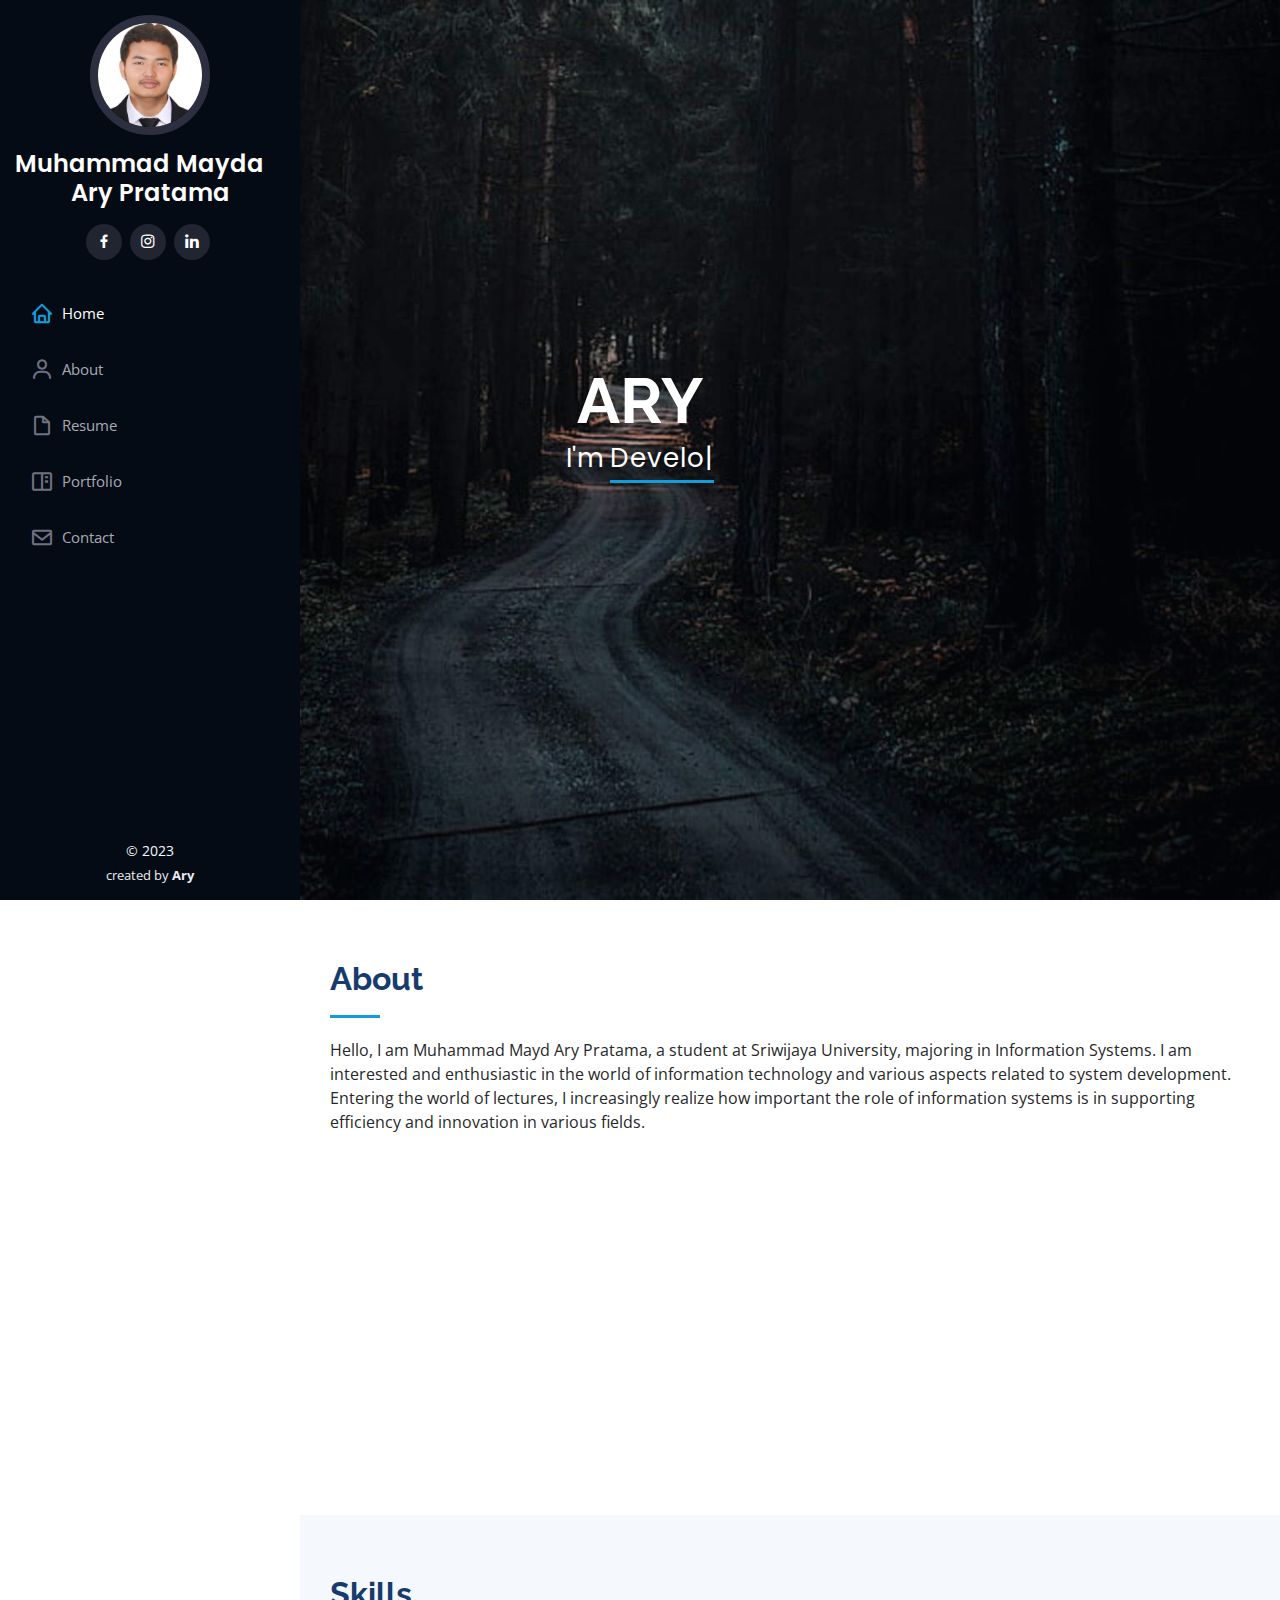
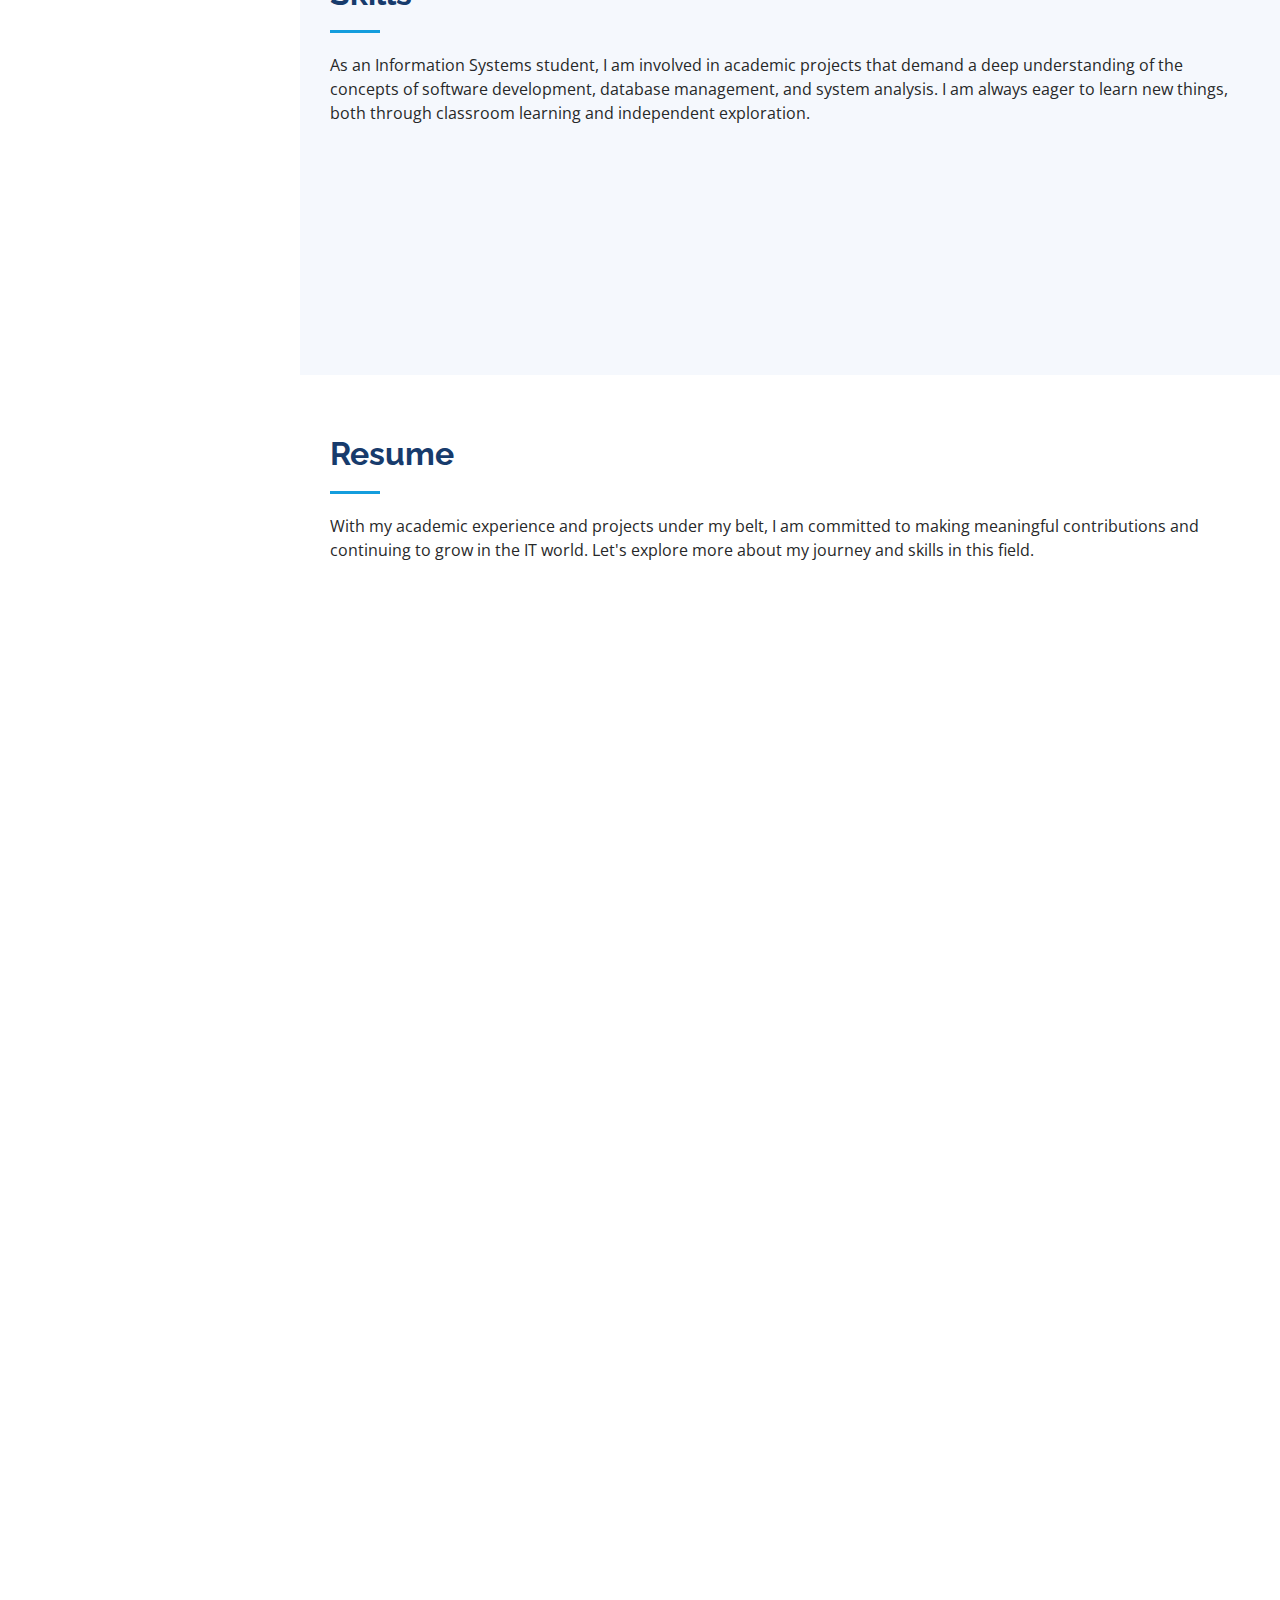
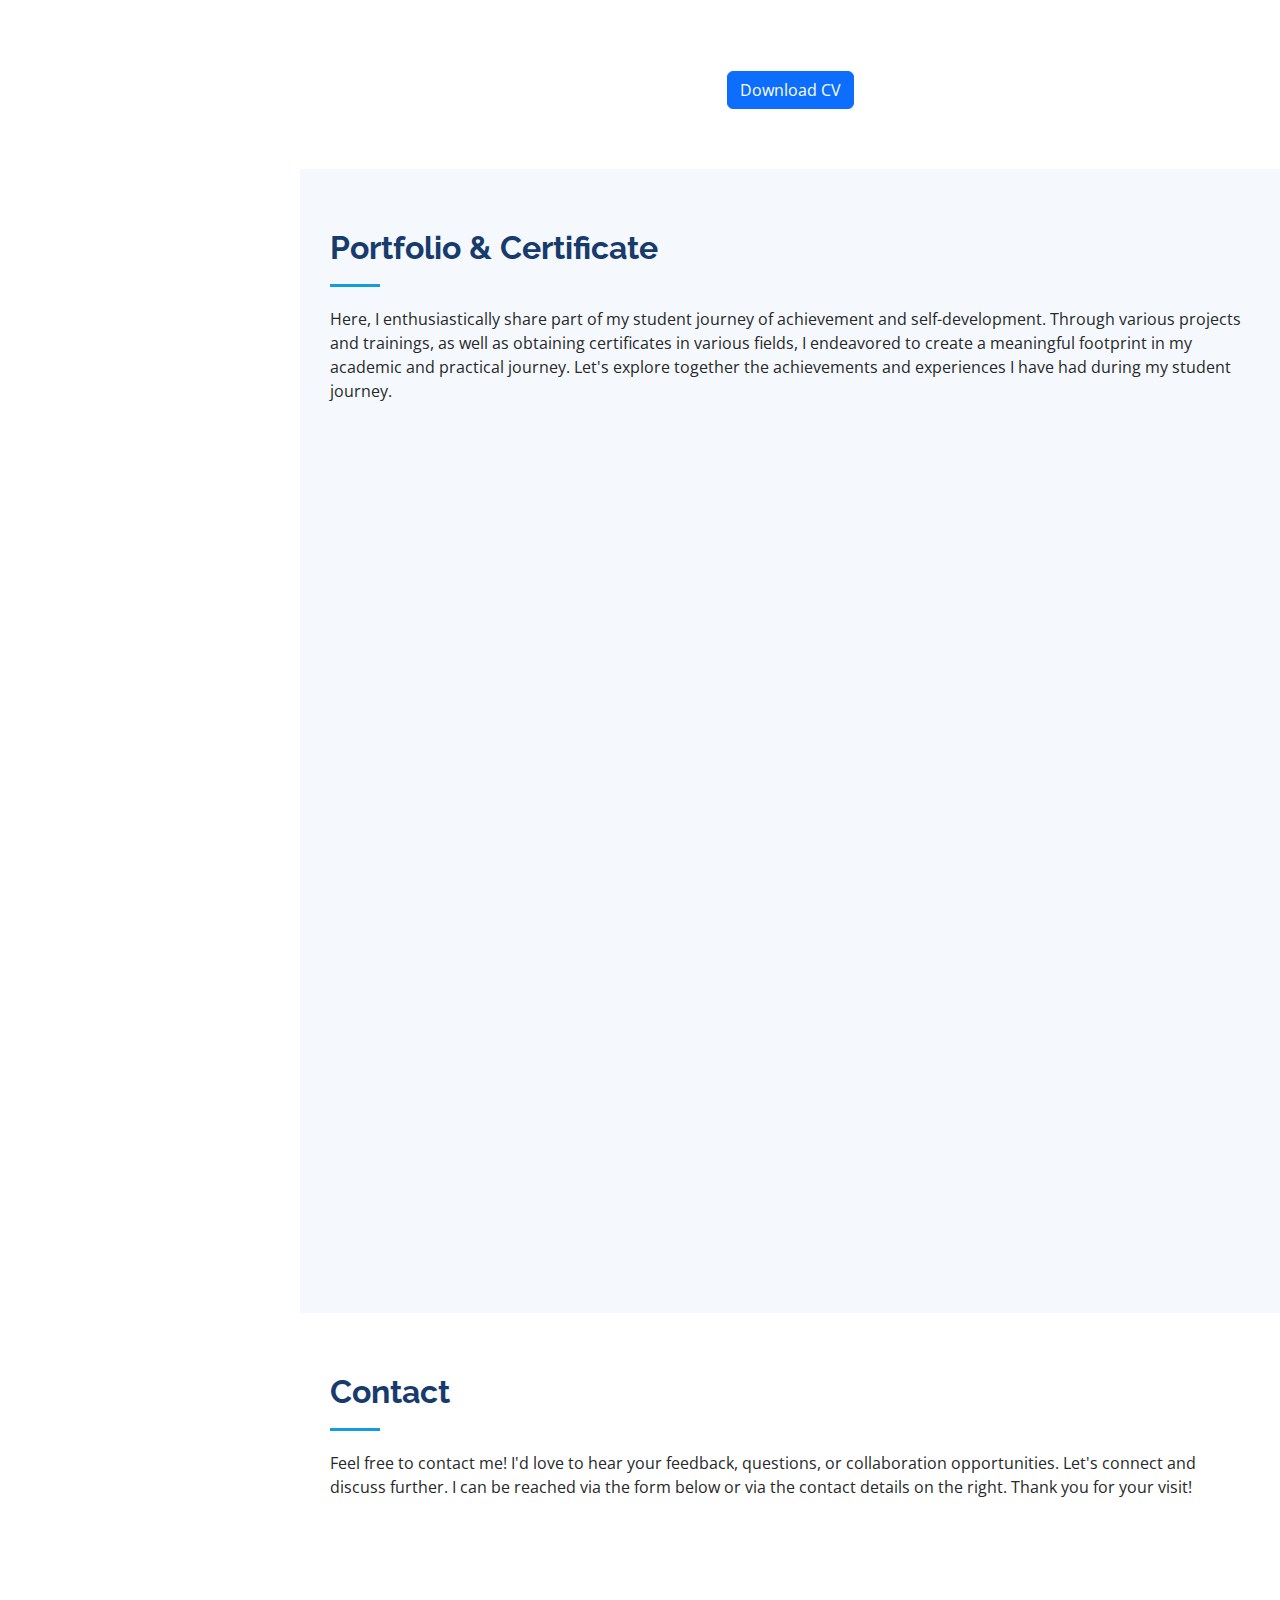
==== index.html @ bab84289 "First commit" ====
<!DOCTYPE html>
<html lang="en">

<head>
  <meta charset="utf-8">
  <meta content="width=device-width, initial-scale=1.0" name="viewport">

  <title>Portfolio</title>
  <meta content="" name="description">
  <meta content="" name="keywords">

  
  <link href="assets/img/favicon.png" rel="icon">
  <link href="assets/img/apple-touch-icon.png" rel="apple-touch-icon">
  <link href="https://fonts.googleapis.com/css?family=Open+Sans:300,300i,400,400i,600,600i,700,700i|Raleway:300,300i,400,400i,500,500i,600,600i,700,700i|Poppins:300,300i,400,400i,500,500i,600,600i,700,700i" rel="stylesheet">
  <link href="assets/vendor/aos/aos.css" rel="stylesheet">
  <link href="assets/vendor/bootstrap/css/bootstrap.min.css" rel="stylesheet">
  <link href="assets/vendor/bootstrap-icons/bootstrap-icons.css" rel="stylesheet">
  <link href="assets/vendor/boxicons/css/boxicons.min.css" rel="stylesheet">
  <link href="assets/vendor/glightbox/css/glightbox.min.css" rel="stylesheet">
  <link href="assets/vendor/swiper/swiper-bundle.min.css" rel="stylesheet">
  <link href="assets/css/style.css" rel="stylesheet">
</head>

<body>
  <i class="bi bi-list mobile-nav-toggle d-xl-none"></i>

  <header id="header">
    <div class="d-flex flex-column">

      <div class="profile">
        <img src="assets/img/profile-gmb.jpg" alt="" class="img-fluid rounded-circle">
        <h1 class="text-light"><a href="index.html">Muhammad Mayda Ary Pratama</a></h1>
        <div class="social-links mt-3 text-center">
          <a href="https://web.facebook.com/profile.php?id=100016702218468" class="facebook"><i class="bx bxl-facebook"></i></a>
          <a href="https://www.instagram.com/aryyyyy_10" class="instagram"><i class="bx bxl-instagram"></i></a>
          <a href="https://www.linkedin.com/in/arymayda/" class="linkedin"><i class="bx bxl-linkedin"></i></a>
        </div>
      </div>

      <nav id="navbar" class="nav-menu navbar">
        <ul>
          <li><a href="#hero" class="nav-link scrollto active"><i class="bx bx-home"></i> <span>Home</span></a></li>
          <li><a href="#about" class="nav-link scrollto"><i class="bx bx-user"></i> <span>About</span></a></li>
          <li><a href="#resume" class="nav-link scrollto"><i class="bx bx-file-blank"></i> <span>Resume</span></a></li>
          <li><a href="#portfolio" class="nav-link scrollto"><i class="bx bx-book-content"></i> <span>Portfolio</span></a></li>
          <li><a href="#contact" class="nav-link scrollto"><i class="bx bx-envelope"></i> <span>Contact</span></a></li>
        </ul>
      </nav>
    </div>
  </header>

  <section id="hero" class="d-flex flex-column justify-content-center align-items-center">
    <div class="hero-container text-center" data-aos="fade-in">
      <h1>ARY</h1>
      <p>I'm <span class="typed" data-typed-items="Developer, Freelancer"></span></p>
    </div>
  </section>
  

  <main id="main">

    <section id="about" class="about">
      <div class="container">

        <div class="section-title">
          <h2>About</h2>
          <p>Hello, I am Muhammad Mayd Ary Pratama, a student at Sriwijaya University, majoring in Information Systems. I am interested and enthusiastic in the world of information technology and various aspects related to system development. Entering the world of lectures, I increasingly realize how important the role of information systems is in supporting efficiency and innovation in various fields.</p>
        </div>

        <div class="row">
          <div class="col-lg-4" data-aos="fade-right">
            <img src="assets/img/profile-gmb.jpg" class="img-fluid" alt="">
          </div>
          <div class="col-lg-8 pt-4 pt-lg-0 content" data-aos="fade-left">
            <h3>Web Developer &amp; Freelancer</h3>
            <div class="row">
              <div class="col-lg-6">
                <ul>
                  <li><i class="bi bi-chevron-right"></i> <strong>Birthday:</strong> <span>8 May 2003</span></li>
                  <li><i class="bi bi-chevron-right"></i> <strong>Phone:</strong> <span>+62 812 7164 6081</span></li>
                  <li><i class="bi bi-chevron-right"></i> <strong>City:</strong> <span>Indralaya, South Sumatera</span></li>
                </ul>
              </div>
              <div class="col-lg-6">
                <ul>
                  <li><i class="bi bi-chevron-right"></i> <strong>Age:</strong> <span>20</span></li>
                  <li><i class="bi bi-chevron-right"></i> <strong>Degree:</strong> <span>University undergraduate student</span></li>
                  <li><i class="bi bi-chevron-right"></i> <strong>email:</strong> <span>pratama1muhammad@gmail.com</span></li>
                </ul>
              </div>
            </div>
            <p>
              I believe that through this educational journey, I can prepare myself to actively engage in the world of information technology, contribute to innovation, and explore exciting opportunities in the future.            </p>
          </div>
        </div>

      </div>
    </section>

    <section id="skills" class="skills section-bg">
      <div class="container">

        <div class="section-title">
          <h2>Skills</h2>
          <p>As an Information Systems student, I am involved in academic projects that demand a deep understanding of the concepts of software development, database management, and system analysis. I am always eager to learn new things, both through classroom learning and independent exploration.
          </p>
        </div>

        <div class="row skills-content">

          <div class="col-lg-6" data-aos="fade-up">
            <div class="row">
              <div class="col-lg-6">
                <ul>
                  <li><strong>HTML</strong></li>
                  <li><strong>CSS</strong></li>
                  <li><strong>JavaScript</strong></li>
                  <li><strong>PHP</strong></li>
                  <li><strong>SQL</strong></li>
                  <li><strong>Project Management</strong></li>
                </ul>
              </div>
          </div>

          </div>

        </div>

      </div>

      </div>
    </section>

    <section id="resume" class="resume">
      <div class="container">

        <div class="section-title">
          <h2>Resume</h2>
          <p>With my academic experience and projects under my belt, I am committed to making meaningful contributions and continuing to grow in the IT world. Let's explore more about my journey and skills in this field.</p>
        </div>

        <div class="row">
          <div class="col-lg-6" data-aos="fade-up">
            <h3 class="resume-title">Sumary</h3>
            <div class="resume-item pb-0">
              <h4>Muhammad Mayda Ary Pratama</h4>
              <p><em>I am a 5th semester student at the Department of Information Systems, Sriwijaya University. In my academic journey, I have gained a deep understanding of web programming, databases, artificial intelligence, algorithms, project management, and system design. This diversity of material provides a strong foundation to approach challenges in the world of information technology. I am excited to continue developing my skills and knowledge in this field, as well as contribute to challenging projects in the future.</em></p>
            </div>

            <h3 class="resume-title">Education</h3>
            <div class="resume-item">
              <h4>Information Systems</h4>
              <h5>2021 - Present</h5>
              <p><em>Sriwijaya University, South Sumatera, INA</em></p>
              <p>In the course of my studies, I have gained a solid understanding of critical concepts in information technology. Courses such as web programming, database, artificial intelligence, algorithms, project management, and system design have shaped the foundation of my knowledge.</p>
            </div>
            <div class="resume-item">
              <h4>MIPA</h4>
              <h5>2018 - 2021</h5>
              <p><em>SMAN 3 Kayuagung, South Sumatera, INA</em></p>
              <p>In this academic environment, I have engaged in in-depth learning in various science disciplines such as Mathematics, Physics, Chemistry and Biology. These learning activities have not only shaped my understanding of scientific concepts, but also nurtured a spirit of exploration and curiosity towards the world of knowledge. I feel fortunate to be able to pursue my interests and talents in the natural sciences at this school, where I continue to strive to improve and make positive contributions at every opportunity.</p>
            </div>
          </div>
          <div class="col-lg-6" data-aos="fade-up" data-aos-delay="100">
            <h3 class="resume-title">Experience</h3>
            <div class="resume-item">
              <h4>Deputy Office of Research &amp; Technology</h4>
              <h5>Jan 2023 - Present</h5>
              <p><em>BEM KM FASILKOM UNSRI</em></p>
              <p>This experience has given me the opportunity to be actively involved in the world of research and technology on campus. As a Deputy, I am responsible for supporting and facilitating research activities and technology development among the students of the Faculty of Computer Science, Sriwijaya University.</p>
            </div>
            <div class="resume-item">
              <h4>Staff Academic Division of the Office of Research &amp; Technology</h4>
              <h5>Feb 2022 - Dec 2022</h5>
              <p><em>HIMSI FASILKOM UNSRI</em></p>
              <p>As a staff in the Academic Division of the Research and Technology Office of the Information Systems Student Association of Sriwijaya University, I have gained valuable experience in supporting academic and research activities at the department level. This role provides the opportunity to be actively involved in organizing and conducting various academic activities that enrich the understanding and knowledge of Information Systems students.</p>
            </div>
          </div>
          <div class="d-flex justify-content-center mt-4">
            <a href="https://drive.google.com/file/d/1uoIe8BlZGss2mSuuv012F8e-LbylJbwi/view?usp=sharing" download class="btn btn-primary">Download CV</a>
        </div>
    </section>

    <section id="portfolio" class="portfolio section-bg">
      <div class="container">

        <div class="section-title">
          <h2>Portfolio &amp; Certificate</h2>
          <p>Here, I enthusiastically share part of my student journey of achievement and self-development. Through various projects and trainings, as well as obtaining certificates in various fields, I endeavored to create a meaningful footprint in my academic and practical journey. Let's explore together the achievements and experiences I have had during my student journey.</p>
        </div>

        <div class="row" data-aos="fade-up">
          <div class="col-lg-12 d-flex justify-content-center">
            <ul id="portfolio-flters">
              <li data-filter="*" class="filter-active">All</li>
              <li data-filter=".filter-app">port</li>
              <li data-filter=".filter-card">cert</li>
            </ul>
          </div>
        </div>

        <div class="row portfolio-container" data-aos="fade-up" data-aos-delay="100">

          <div class="col-lg-4 col-md-6 portfolio-item filter-app">
            <div class="portfolio-wrap">
              <img src="assets/img/portfolio/port_apst.jpg" class="img-fluid" alt="">
              <div class="portfolio-links">
                <a href="assets/img/portfolio/port_apst.jpg" data-gallery="portfolioGallery" class="portfolio-lightbox" title="Portofolio Analisis Perancangan Sistem Terstruktur"><i class="bx bx-plus"></i></a>
                <a href="portfolio-apst.html" title="More Details"><i class="bx bx-link"></i></a>
              </div>
            </div>
          </div>

          <div class="col-lg-4 col-md-6 portfolio-item filter-app">
            <div class="portfolio-wrap">
              <img src="assets/img/portfolio/port_mpsi.jpg" class="img-fluid" alt="">
              <div class="portfolio-links">
                <a href="assets/img/portfolio/port_mpsi.jpg" data-gallery="portfolioGallery" class="portfolio-lightbox" title="Portofolio Management Proyek SIstem Informasi"><i class="bx bx-plus"></i></a>
                <a href="portfolio-mpsi.html" title="More Details"><i class="bx bx-link"></i></a>
              </div>
            </div>
          </div>

          <div class="col-lg-4 col-md-6 portfolio-item filter-app">
            <div class="portfolio-wrap">
              <img src="assets/img/portfolio/port_apbo.jpg" class="img-fluid" alt="">
              <div class="portfolio-links">
                <a href="assets/img/portfolio/port_apbo.jpg" data-gallery="portfolioGallery" class="portfolio-lightbox" title="Portofolio Analisis Paradigma Berorientasi Objek"><i class="bx bx-plus"></i></a>
                <a href="portfolio-apbo.html" title="More Details"><i class="bx bx-link"></i></a>
              </div>
            </div>
          </div>

          <div class="col-lg-4 col-md-6 portfolio-item filter-app">
            <div class="portfolio-wrap">
              <img src="assets/img/portfolio/port_basdat.jpg" class="img-fluid" alt="">
              <div class="portfolio-links">
                <a href="assets/img/portfolio/port_basdat.jpg" data-gallery="portfolioGallery" class="portfolio-lightbox" title="Portofolio Basis Data"><i class="bx bx-plus"></i></a>
                <a href="portfolio-basdat.html" title="More Details"><i class="bx bx-link"></i></a>
              </div>
            </div>
          </div>

          <div class="col-lg-4 col-md-6 portfolio-item filter-card">
            <div class="portfolio-wrap">
              <img src="assets/img/portfolio/certificate_project_management.png" class="img-fluid" alt="">
              <div class="portfolio-links">
                <a href="assets/img/portfolio/certificate_project_management.png" data-gallery="portfolioGallery" class="portfolio-lightbox" title="Certificate Management Project Dicoding"><i class="bx bx-plus"></i></a>
                <a href="certificate-management.html" title="More Details"><i class="bx bx-link"></i></a>
              </div>
            </div>
          </div>

          <div class="col-lg-4 col-md-6 portfolio-item filter-card">
            <div class="portfolio-wrap">
              <img src="assets/img/portfolio/certificate_sql.png" class="img-fluid" alt="">
              <div class="portfolio-links">
                <a href="assets/img/portfolio/certificate_sql.png" data-gallery="portfolioGallery" class="portfolio-lightbox" title="Certificate SQL Dicoding"><i class="bx bx-plus"></i></a>
                <a href="certificate-sql.html" title="More Details"><i class="bx bx-link"></i></a>
              </div>
            </div>
          </div>

          <div class="col-lg-4 col-md-6 portfolio-item filter-card">
            <div class="portfolio-wrap">
              <img src="assets/img/portfolio/certificate_dasar_pemrograman.jpg" class="img-fluid" alt="">
              <div class="portfolio-links">
                <a href="assets/img/portfolio/certificate_dasar_pemrograman.jpg" data-gallery="portfolioGallery" class="portfolio-lightbox" title="Certificate Pemrograman Dicoding"><i class="bx bx-plus"></i></a>
                <a href="certificate-pemrograman.html" title="More Details"><i class="bx bx-link"></i></a>
              </div>
            </div>
          </div>

          <div class="col-lg-4 col-md-6 portfolio-item filter-card">
            <div class="portfolio-wrap">
              <img src="assets/img/portfolio/certificate_devops.png" class="img-fluid" alt="">
              <div class="portfolio-links">
                <a href="assets/img/portfolio/certificate_devops.png" data-gallery="portfolioGallery" class="portfolio-lightbox" title="Certificate DevOps Dicoding"><i class="bx bx-plus"></i></a>
                <a href="certificate-devops.html" title="More Details"><i class="bx bx-link"></i></a>
              </div>
            </div>
          </div>

          <div class="col-lg-4 col-md-6 portfolio-item filter-card">
            <div class="portfolio-wrap">
              <img src="assets/img/portfolio/certificate_developer.jpg" class="img-fluid" alt="">
              <div class="portfolio-links">
                <a href="assets/img/portfolio/certificate_developer.jpg" data-gallery="portfolioGallery" class="portfolio-lightbox" title="Certificate Developer Alibaba Cloud"><i class="bx bx-plus"></i></a>
                <a href="certificate-developer.html" title="More Details"><i class="bx bx-link"></i></a>
              </div>
            </div>
          </div>

        </div>

      </div>
    </section>

    

    <section id="contact" class="contact">
      <div class="container">
    
        <div class="section-title">
          <h2>Contact</h2>
          <p>Feel free to contact me! I'd love to hear your feedback, questions, or collaboration opportunities. Let's connect and discuss further. I can be reached via the form below or via the contact details on the right. Thank you for your visit!</p>
        </div>
    
        <div class="row" data-aos="fade-in">
    
          <div class="col-lg-5 d-flex align-items-stretch">
            <div class="info">
              <div class="address">
                <i class="bi bi-geo-alt"></i>
                <h4>Location:</h4>
                <p>Indralaya, South Sumatera, ID 30862</p>
              </div>
    
              <div class="email">
                <i class="bi bi-envelope"></i>
                <h4>Email:</h4>
                <p>pratama1muhammad@gmail.com</p>
              </div>
    
              <div class="phone">
                <i class="bi bi-phone"></i>
                <h4>Call:</h4>
                <p>+62 812 7164 6081</p>
              </div>
            </div>
          </div>
    
          <div class="col-lg-7 d-flex align-items-stretch">
            <iframe src="https://www.google.com/maps/embed?pb=!1m18!1m12!1m3!1d214408.40484092344!2d104.76430789202048!3d-3.0946558090387075!2m3!1f0!2f0!3f0!3m2!1i1024!2i768!4f13.1!3m3!1m2!1s0x2e3bbd1556b5b9f9%3A0x4039d80b2210290!2sIndralaja%2C%20Indralaya%20Mulia%2C%20Kec.%20Indralaya%2C%20Kabupaten%20Ogan%20Ilir%2C%20Sumatera%20Selatan!5e0!3m2!1sid!2sid!4v1702358997411!5m2!1sid!2sid" frameborder="0" style="border:0; width: 100%; height: 320px;" allowfullscreen></iframe>
          </div>
    
        </div>
    
      </div>
    </section>
    

  </main>

  <footer id="footer">
    <div class="container">
      <div class="copyright">
        &copy; <a>2023</a>
      </div>
      <div class="credits">
        created by <strong><span>Ary</span></strong>
      </div>
    </div>
  </footer>

  <a href="#" class="back-to-top d-flex align-items-center justify-content-center"><i class="bi bi-arrow-up-short"></i></a>


  <script src="assets/vendor/purecounter/purecounter_vanilla.js"></script>
  <script src="assets/vendor/aos/aos.js"></script>
  <script src="assets/vendor/bootstrap/js/bootstrap.bundle.min.js"></script>
  <script src="assets/vendor/glightbox/js/glightbox.min.js"></script>
  <script src="assets/vendor/isotope-layout/isotope.pkgd.min.js"></script>
  <script src="assets/vendor/swiper/swiper-bundle.min.js"></script>
  <script src="assets/vendor/typed.js/typed.umd.js"></script>
  <script src="assets/vendor/waypoints/noframework.waypoints.js"></script>

  <script src="assets/js/main.js"></script>

</body>

</html>
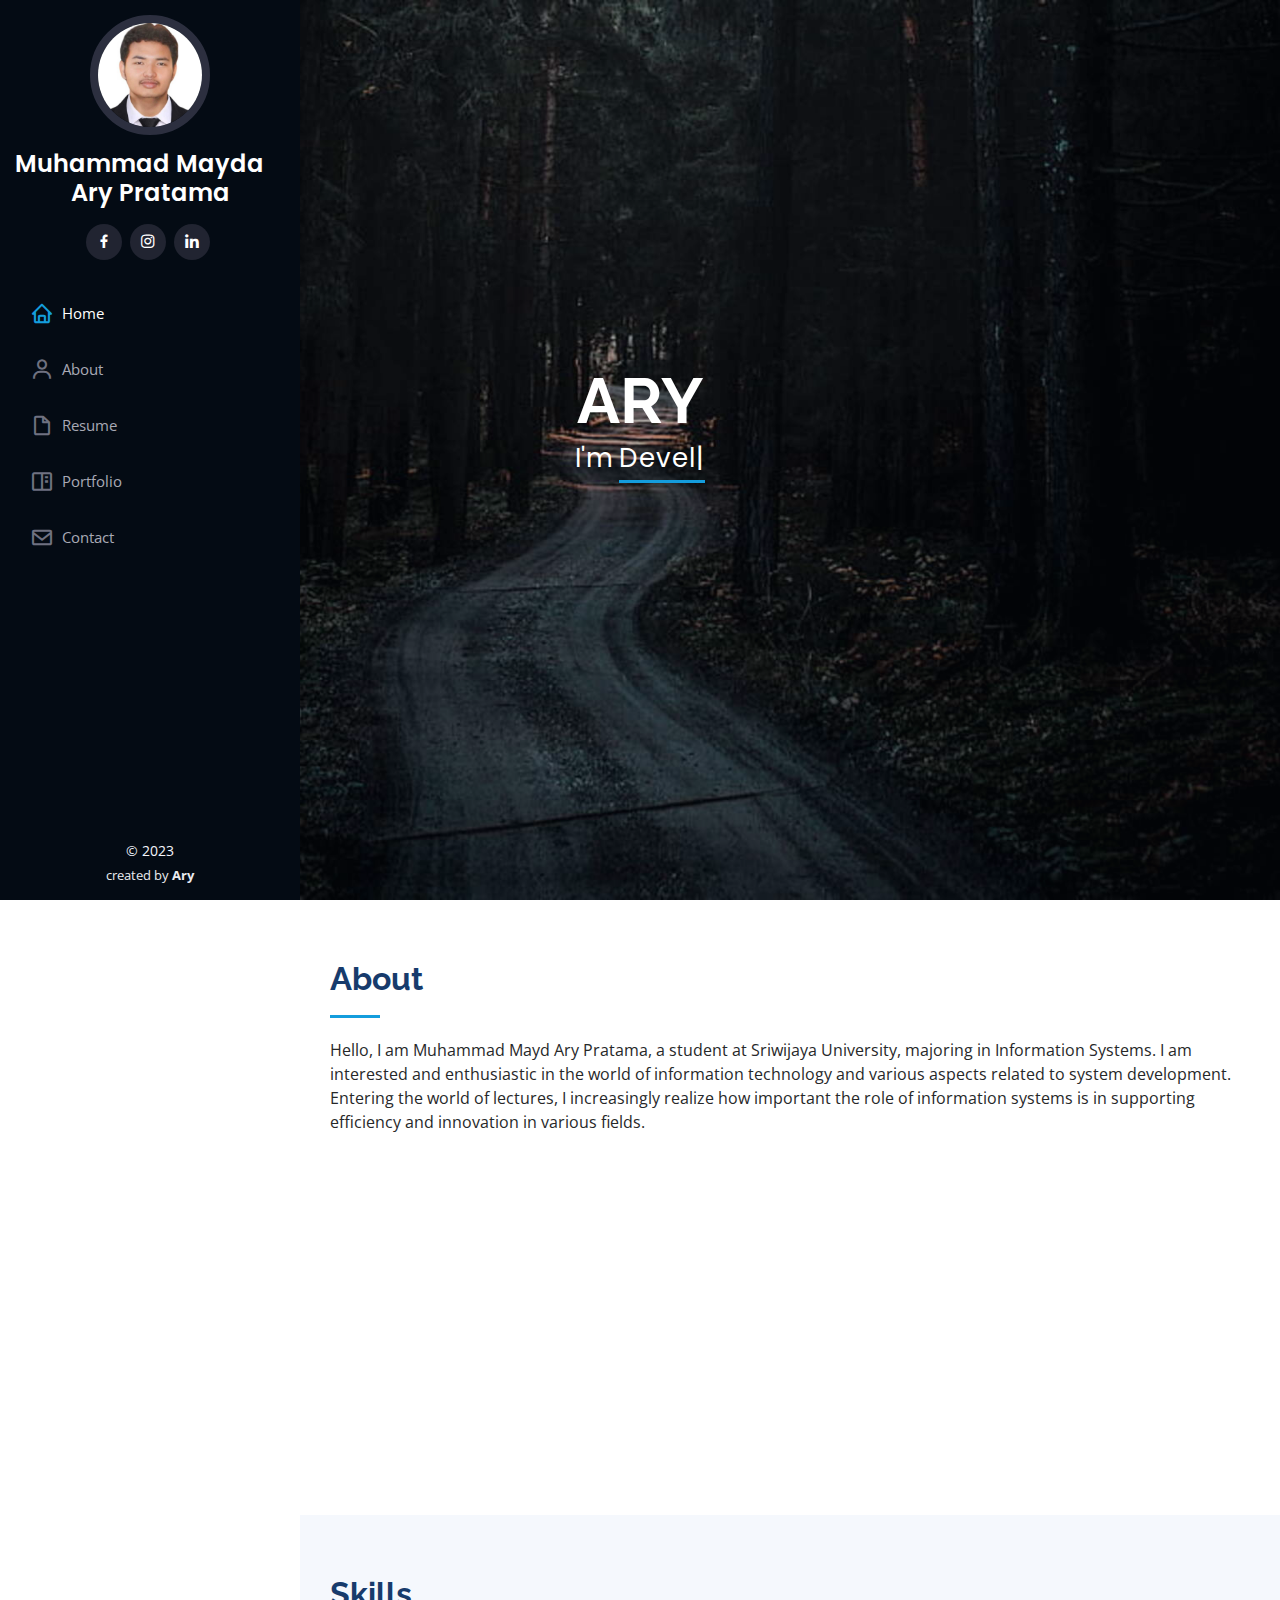
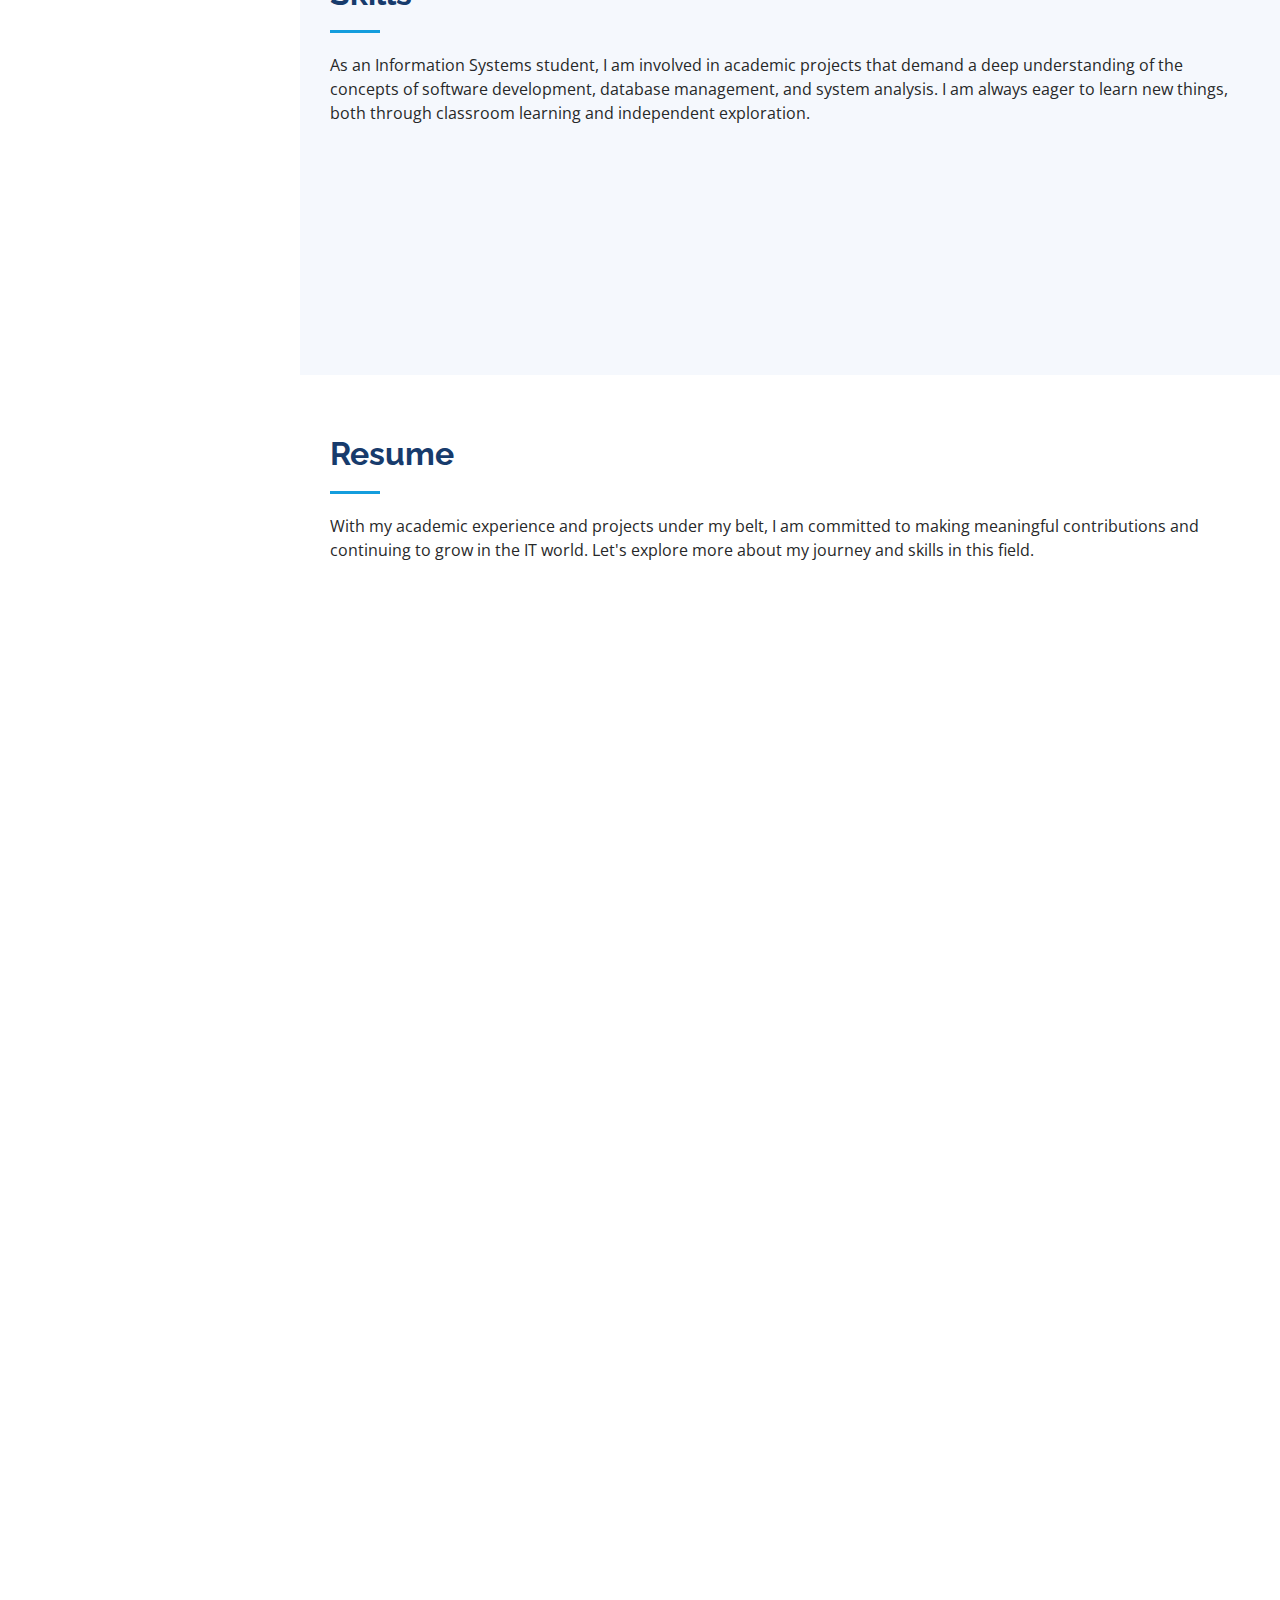
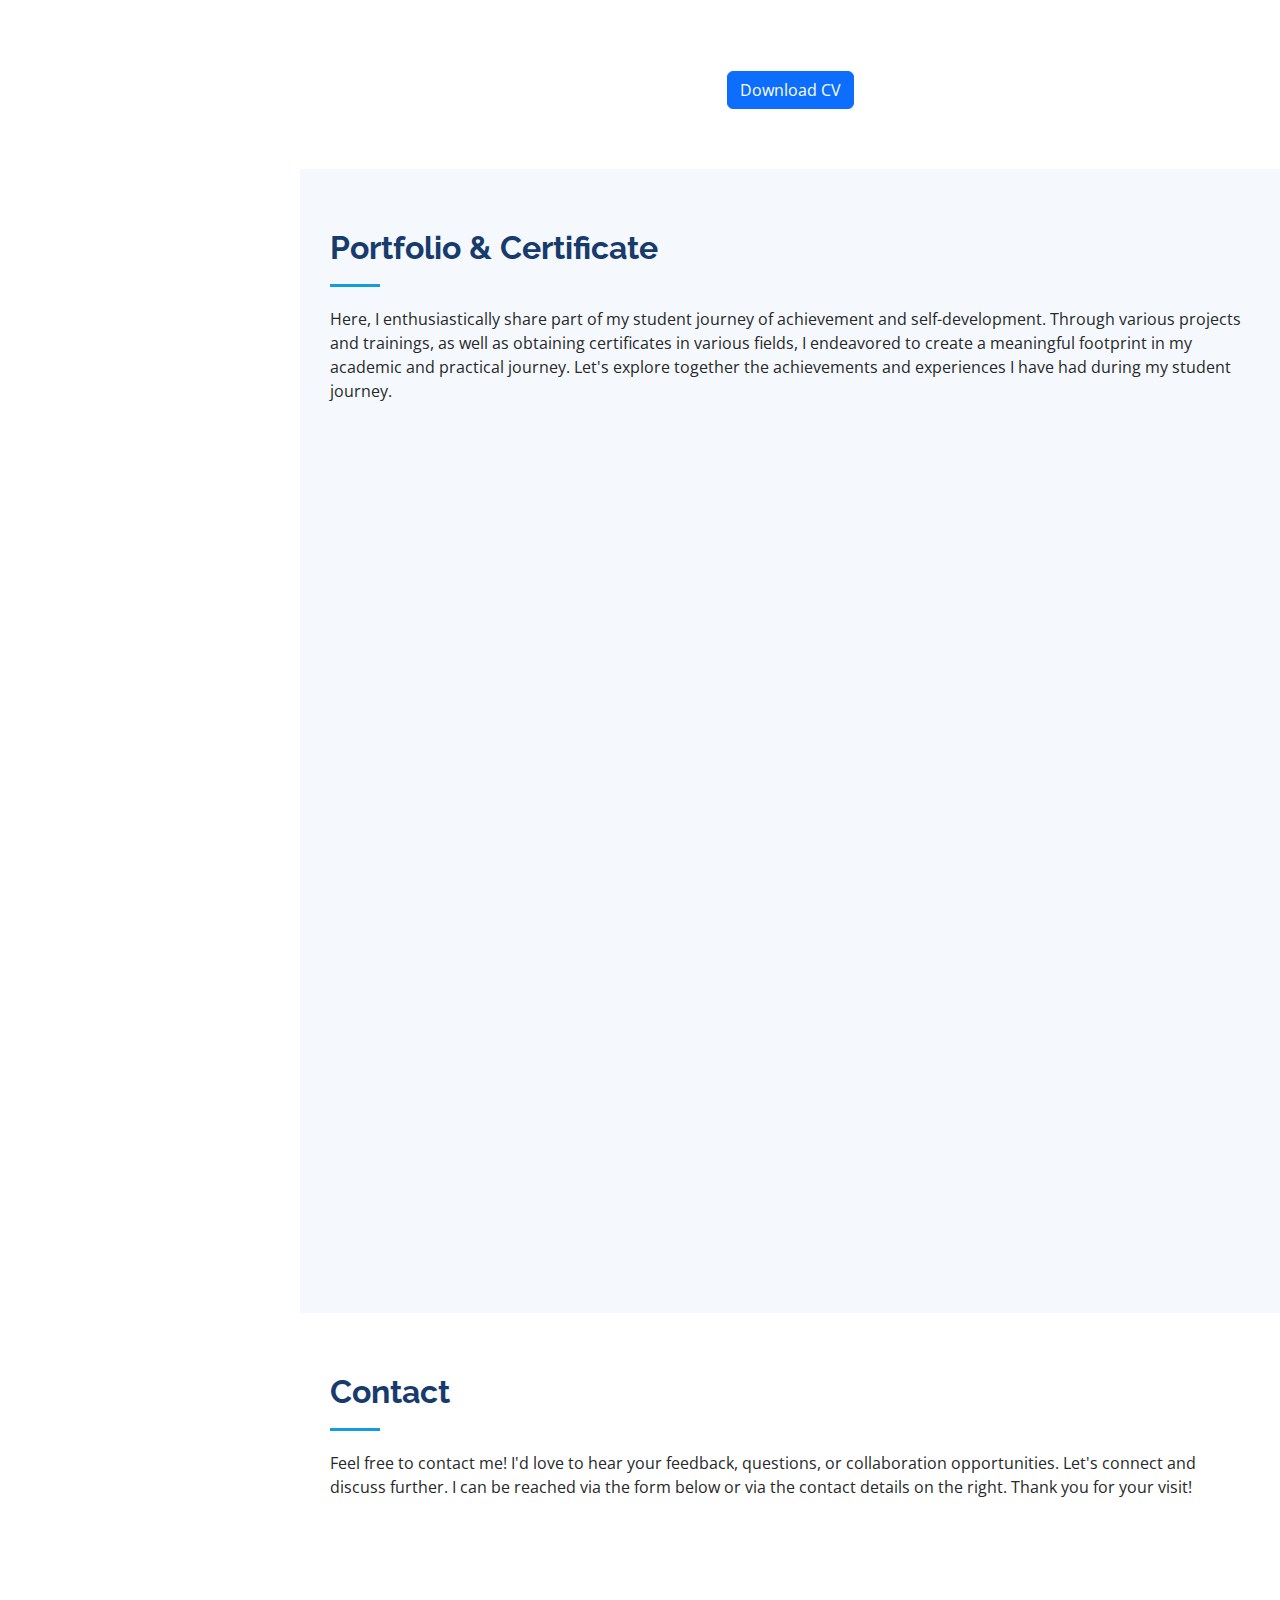
==== commit 612b6f8b: "Update index.html" ====
--- a/index.html
+++ b/index.html
@@ -178,7 +178,7 @@
             </div>
           </div>
           <div class="d-flex justify-content-center mt-4">
-            <a href="https://drive.google.com/file/d/1uoIe8BlZGss2mSuuv012F8e-LbylJbwi/view?usp=sharing" download class="btn btn-primary">Download CV</a>
+            <a href="https://drive.google.com/file/d/1m5vdDEXqISWF2lnhtkn1PWutfEEmu12e/view?usp=sharinghttps://drive.google.com/file/d/1m5vdDEXqISWF2lnhtkn1PWutfEEmu12e/view?usp=sharinghttps://drive.google.com/file/d/1m5vdDEXqISWF2lnhtkn1PWutfEEmu12e/view?usp=sharing" download class="btn btn-primary">Download CV</a>
         </div>
     </section>
 
@@ -370,4 +370,4 @@
 
 </body>
 
-</html>+</html>
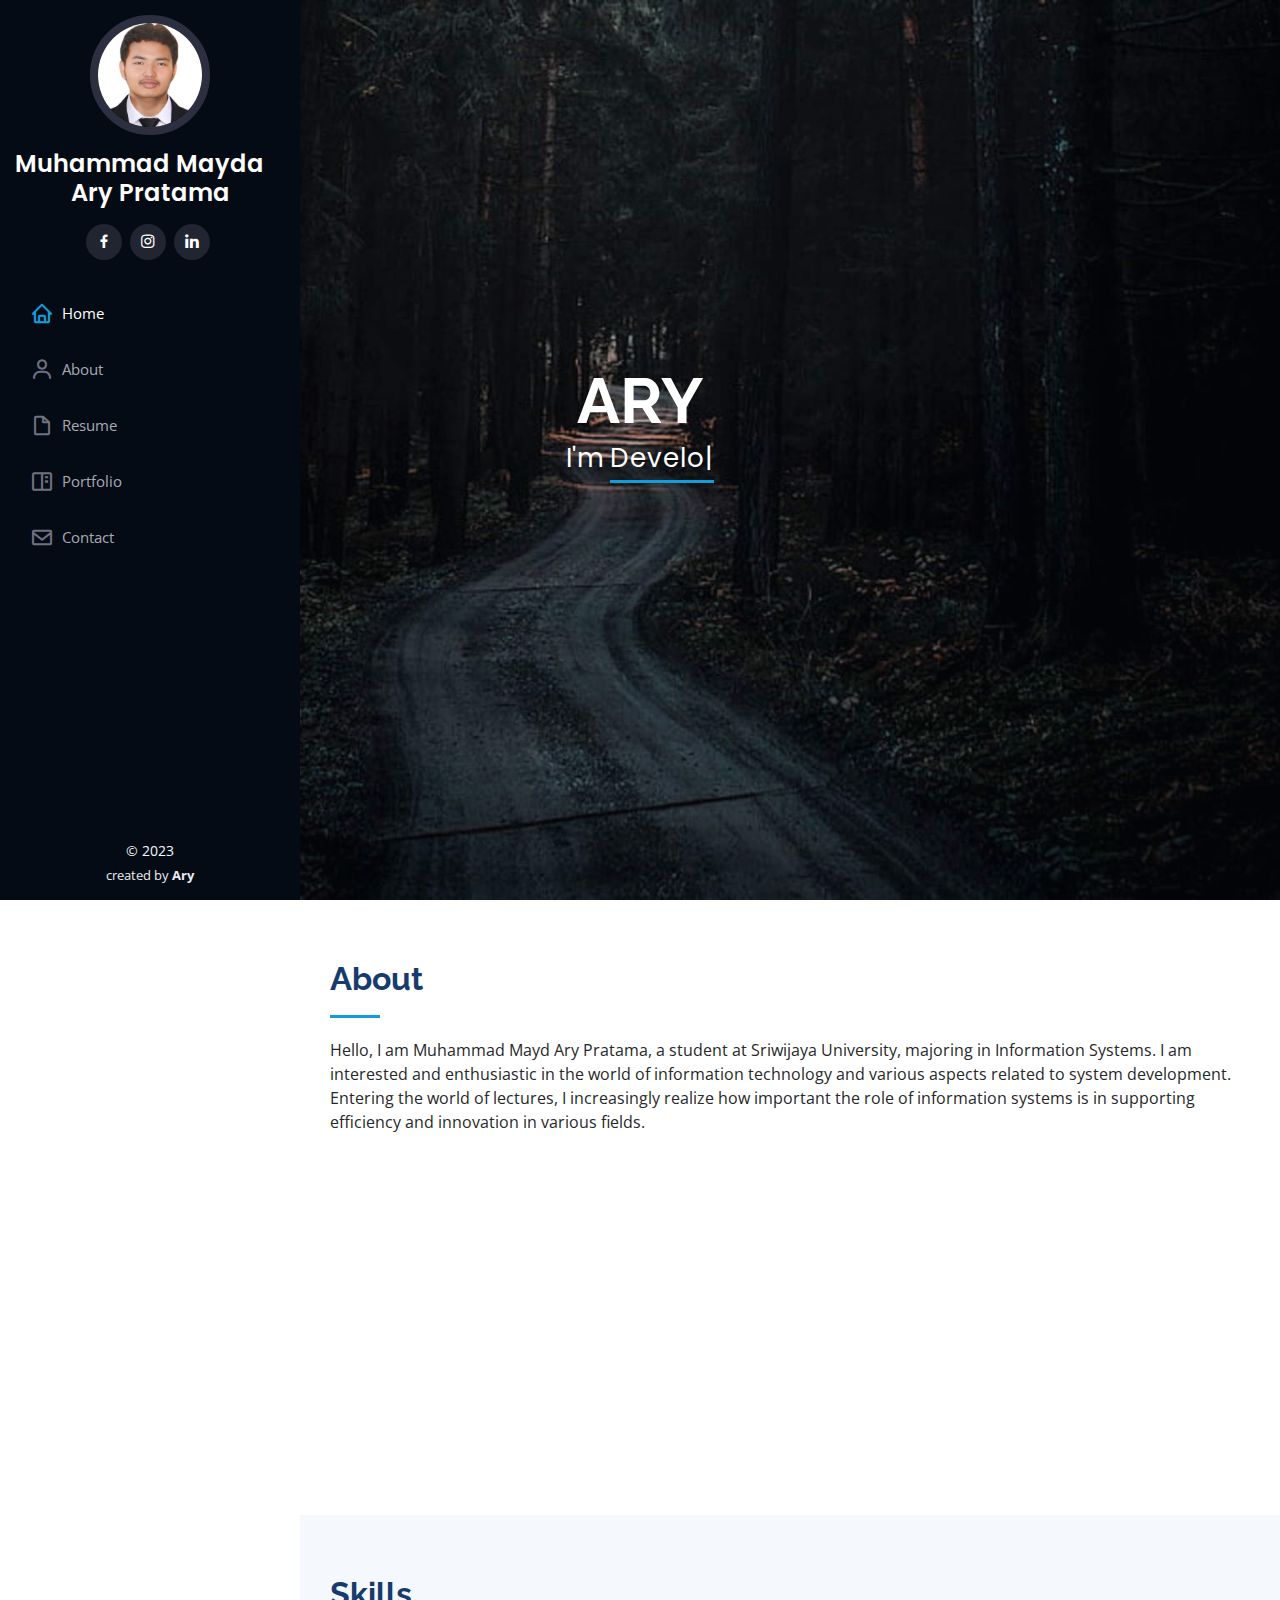
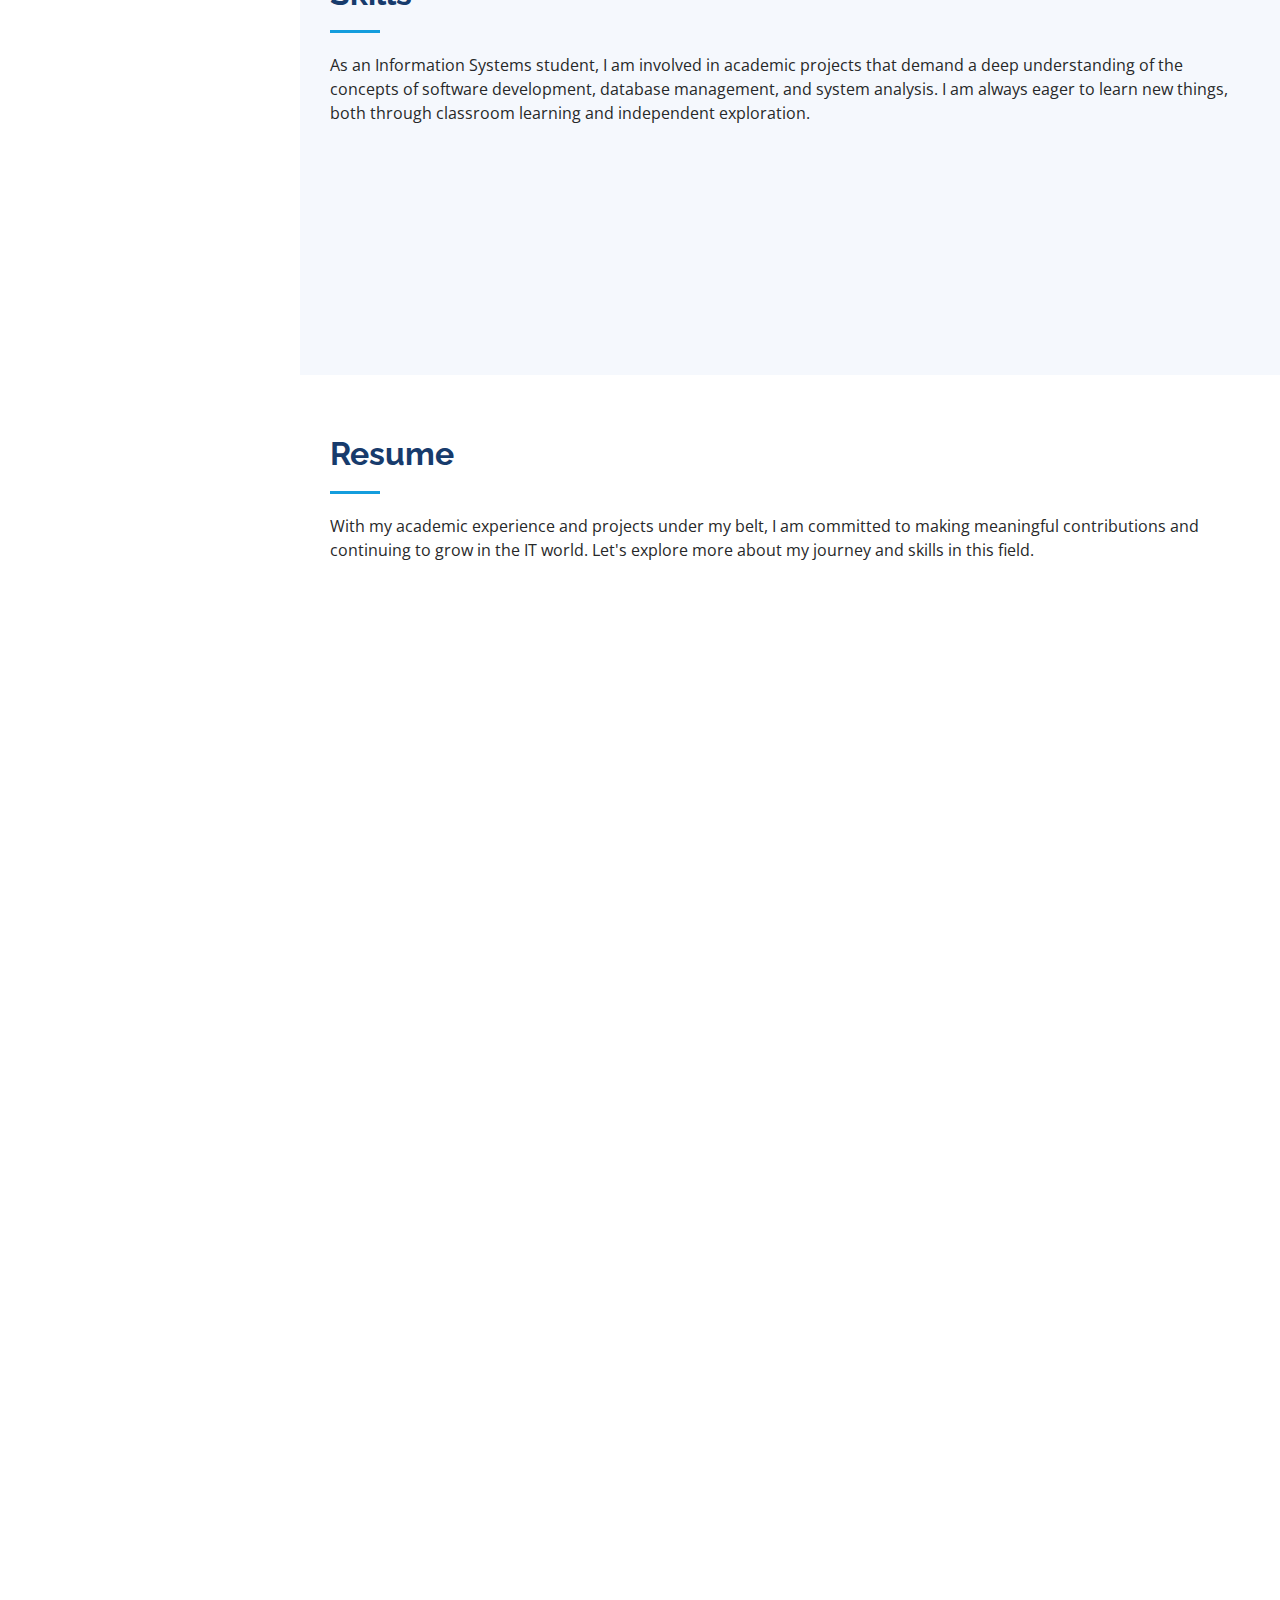
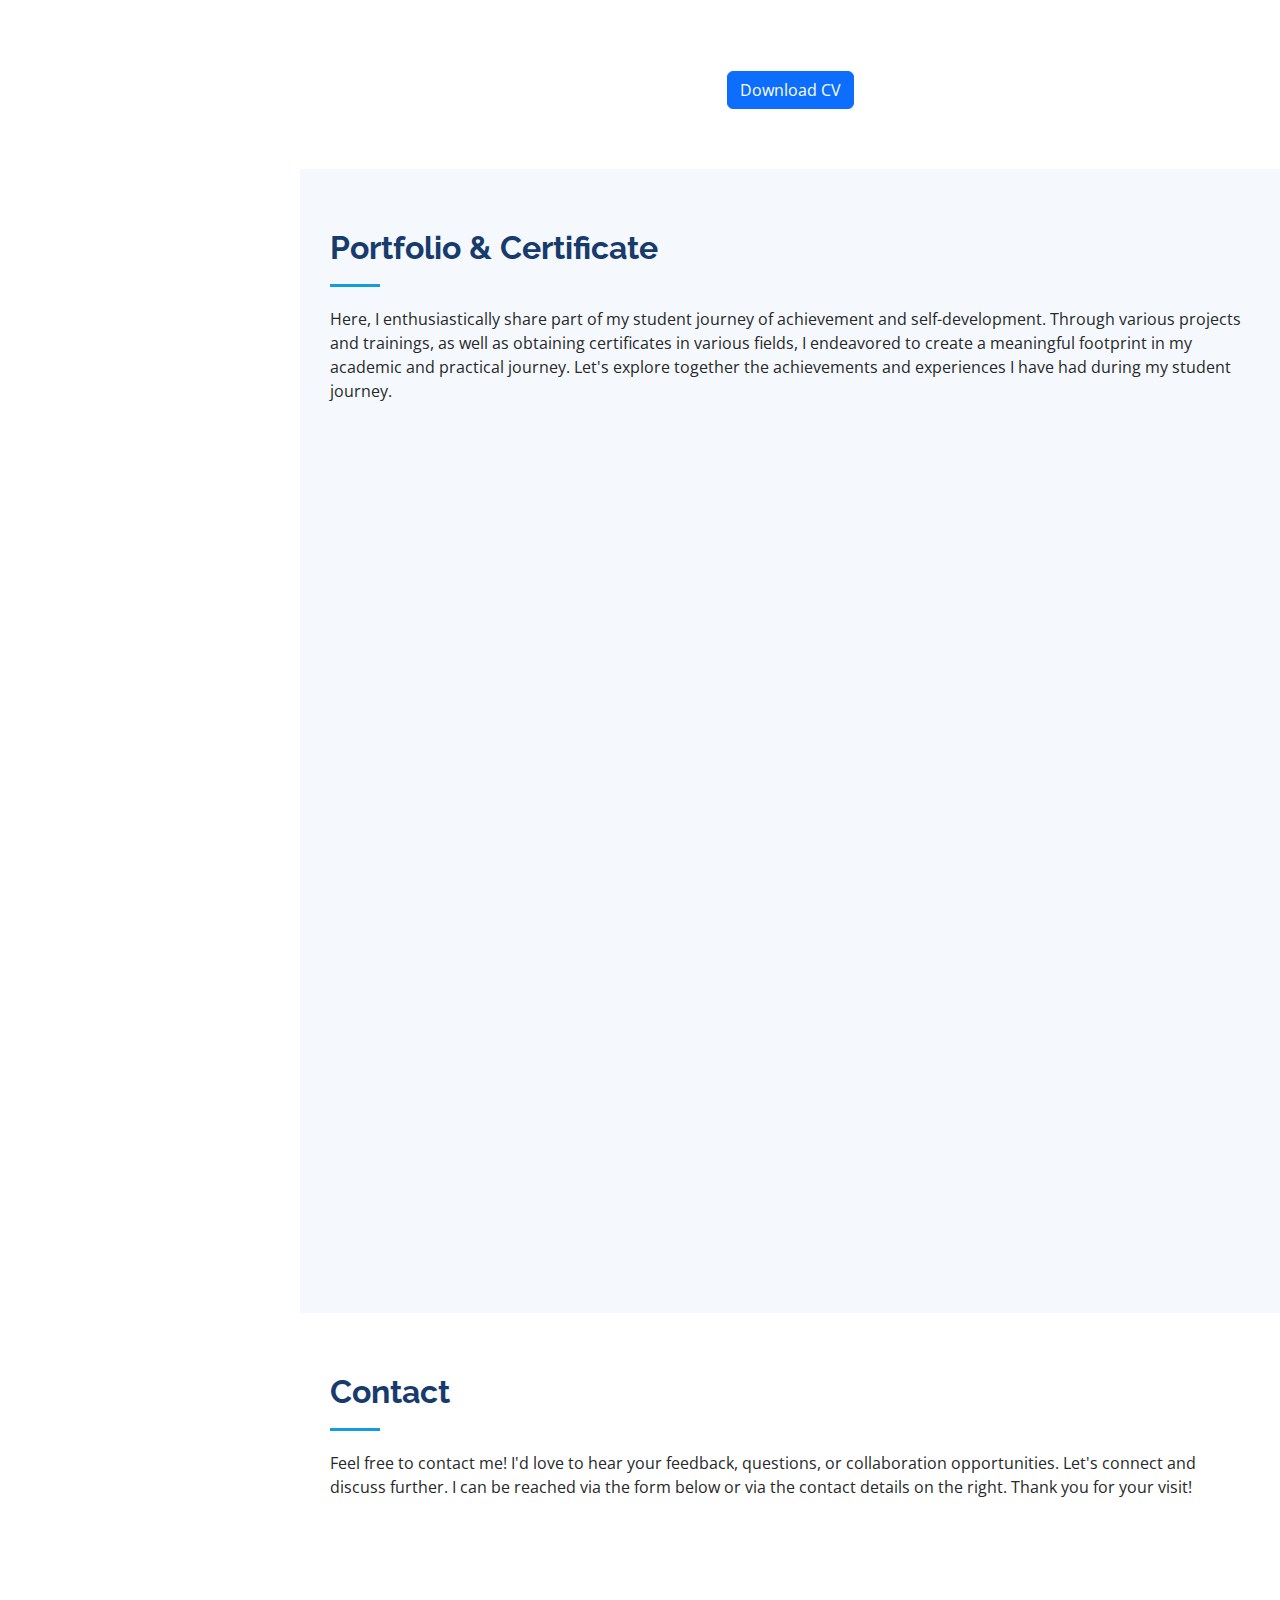
==== commit 15cb08bd: "Update index.html" ====
--- a/index.html
+++ b/index.html
@@ -178,7 +178,7 @@
             </div>
           </div>
           <div class="d-flex justify-content-center mt-4">
-            <a href="https://drive.google.com/file/d/1m5vdDEXqISWF2lnhtkn1PWutfEEmu12e/view?usp=sharinghttps://drive.google.com/file/d/1m5vdDEXqISWF2lnhtkn1PWutfEEmu12e/view?usp=sharinghttps://drive.google.com/file/d/1m5vdDEXqISWF2lnhtkn1PWutfEEmu12e/view?usp=sharing" download class="btn btn-primary">Download CV</a>
+            <a href="https://drive.google.com/file/d/1m5vdDEXqISWF2lnhtkn1PWutfEEmu12e/view?usp=sharing" download class="btn btn-primary">Download CV</a>
         </div>
     </section>
 
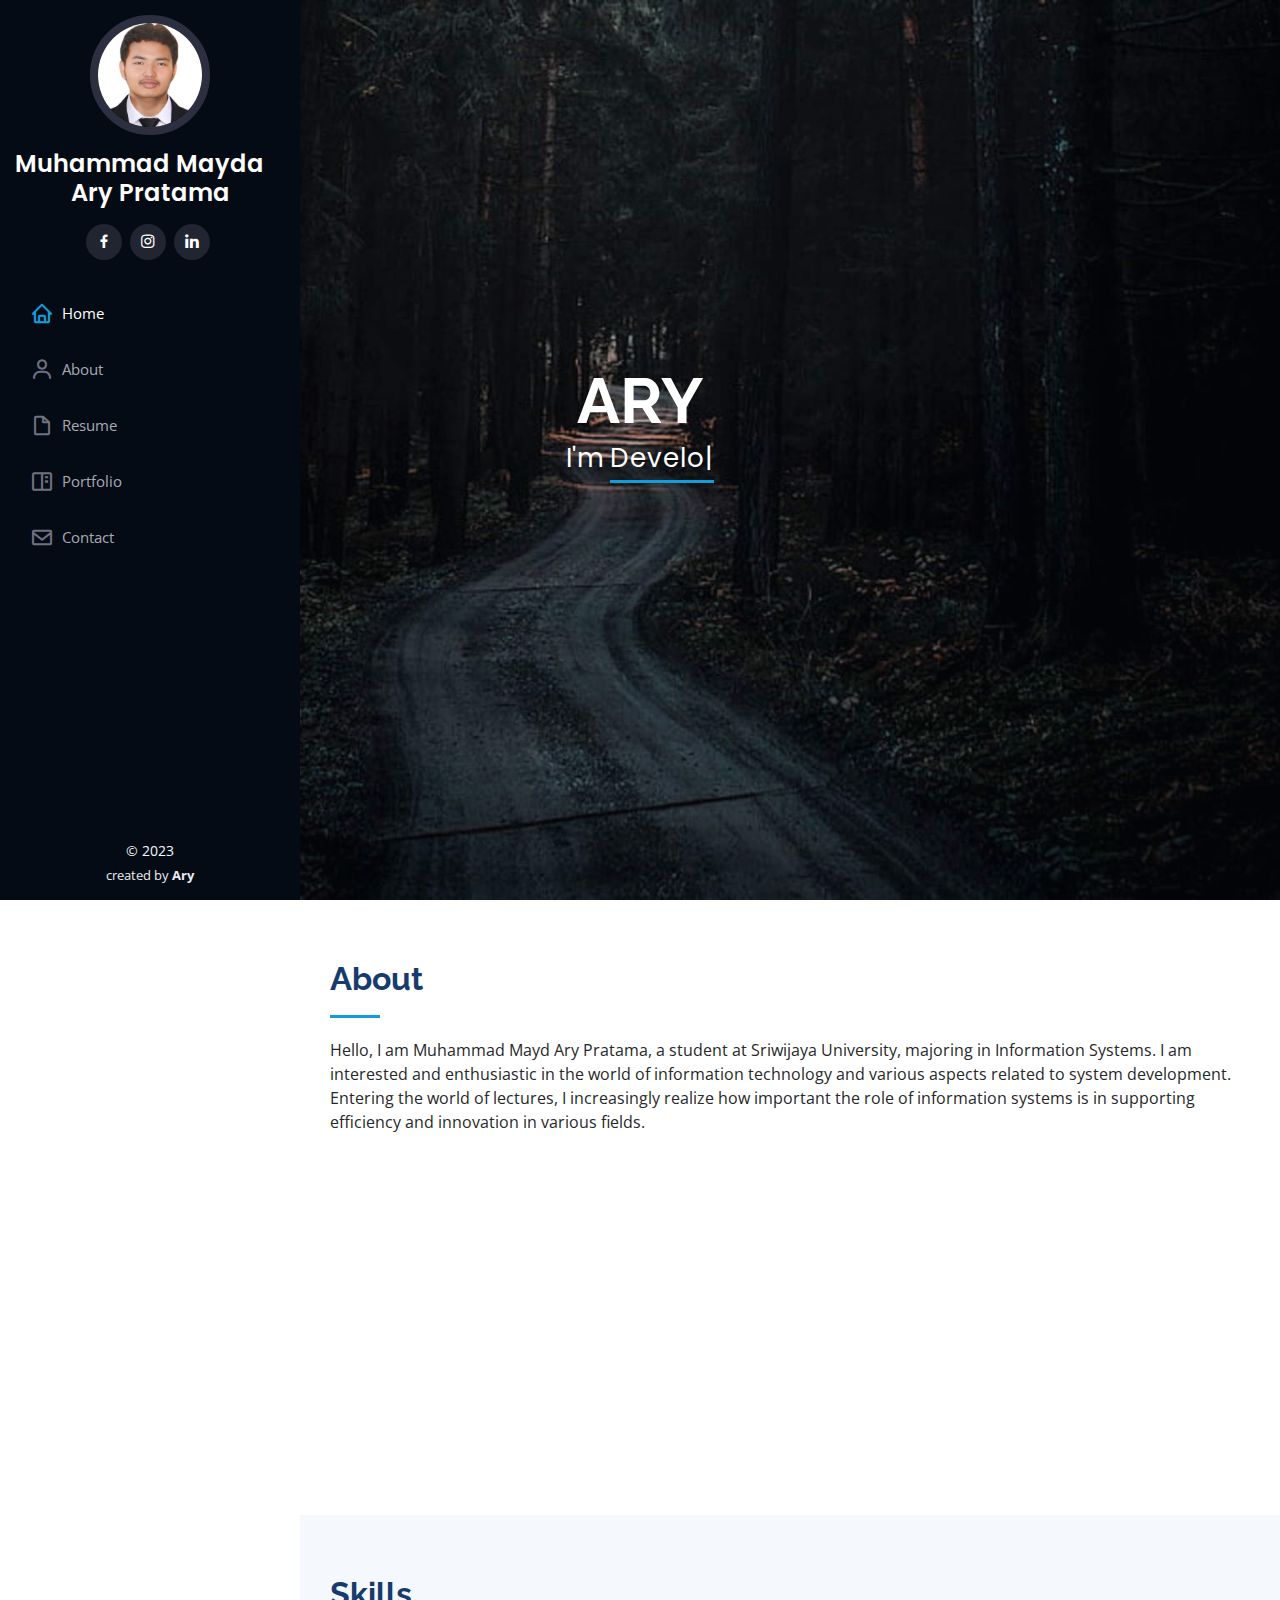
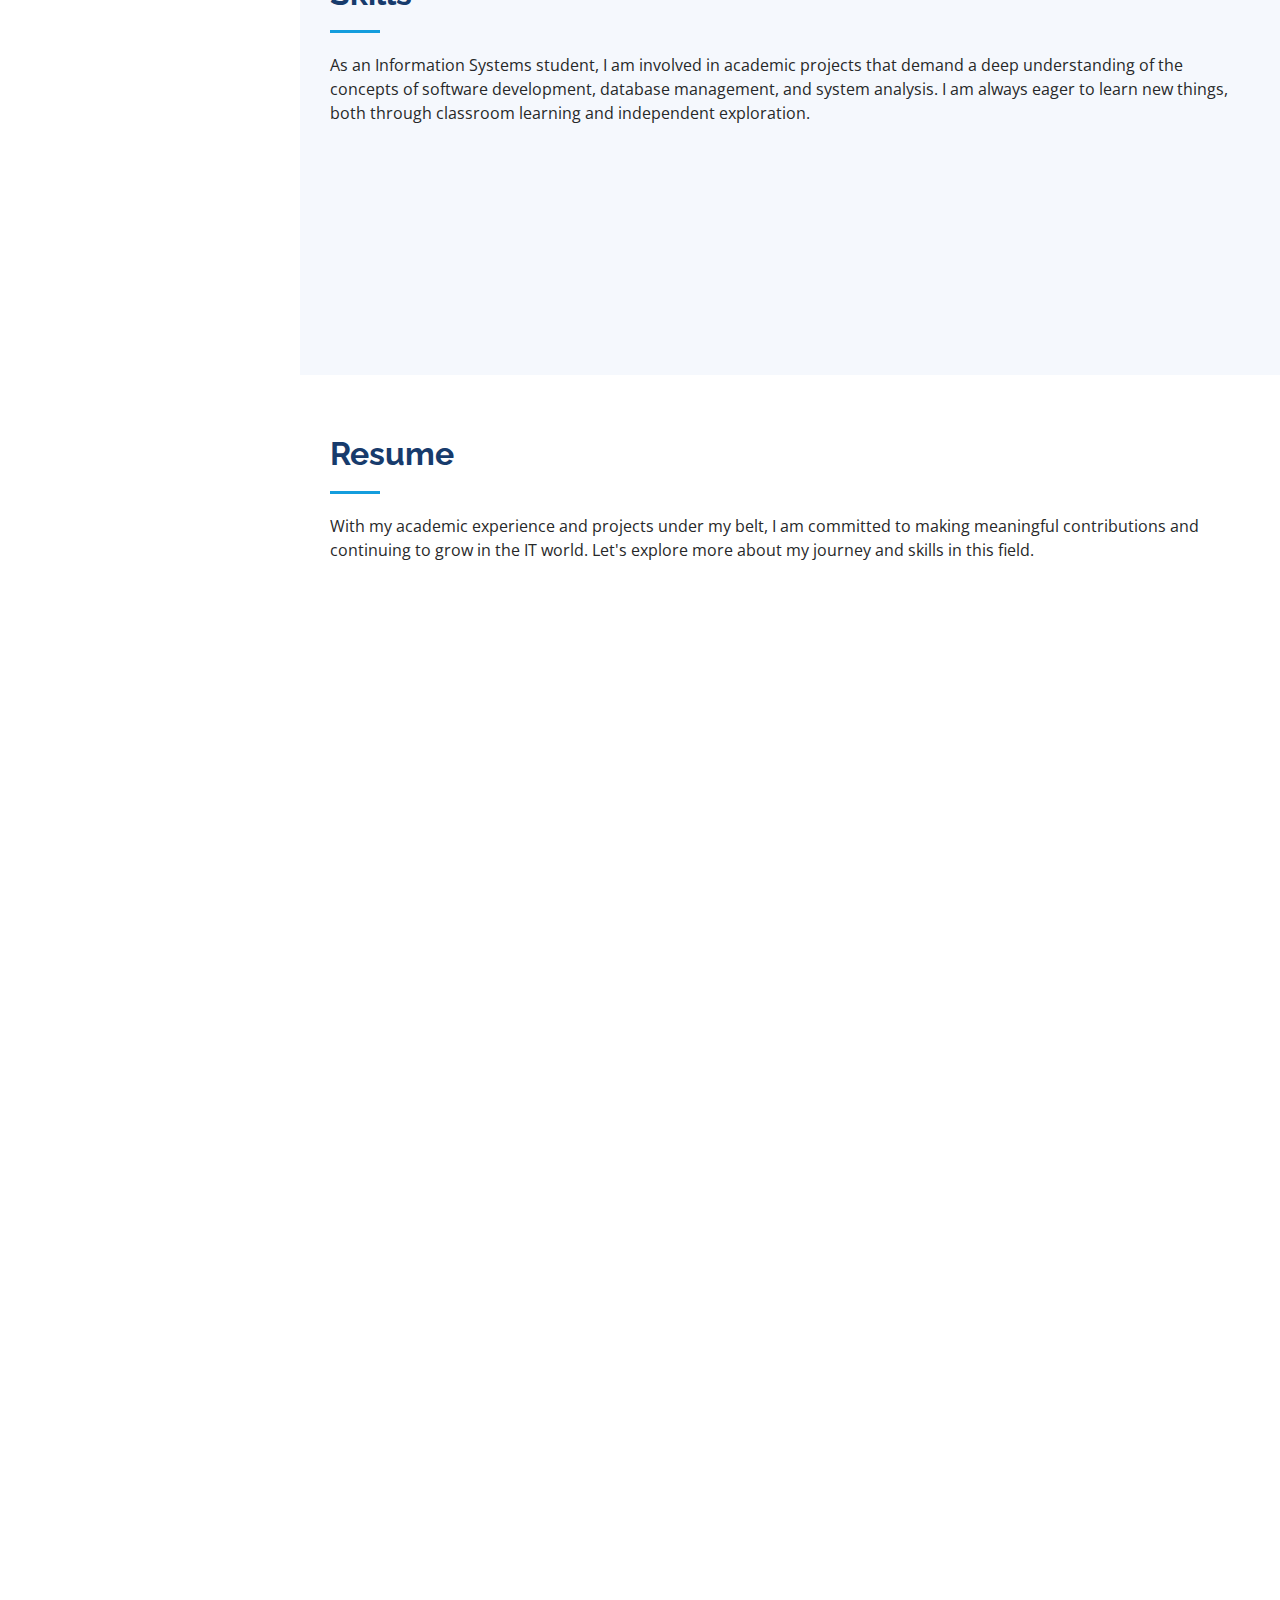
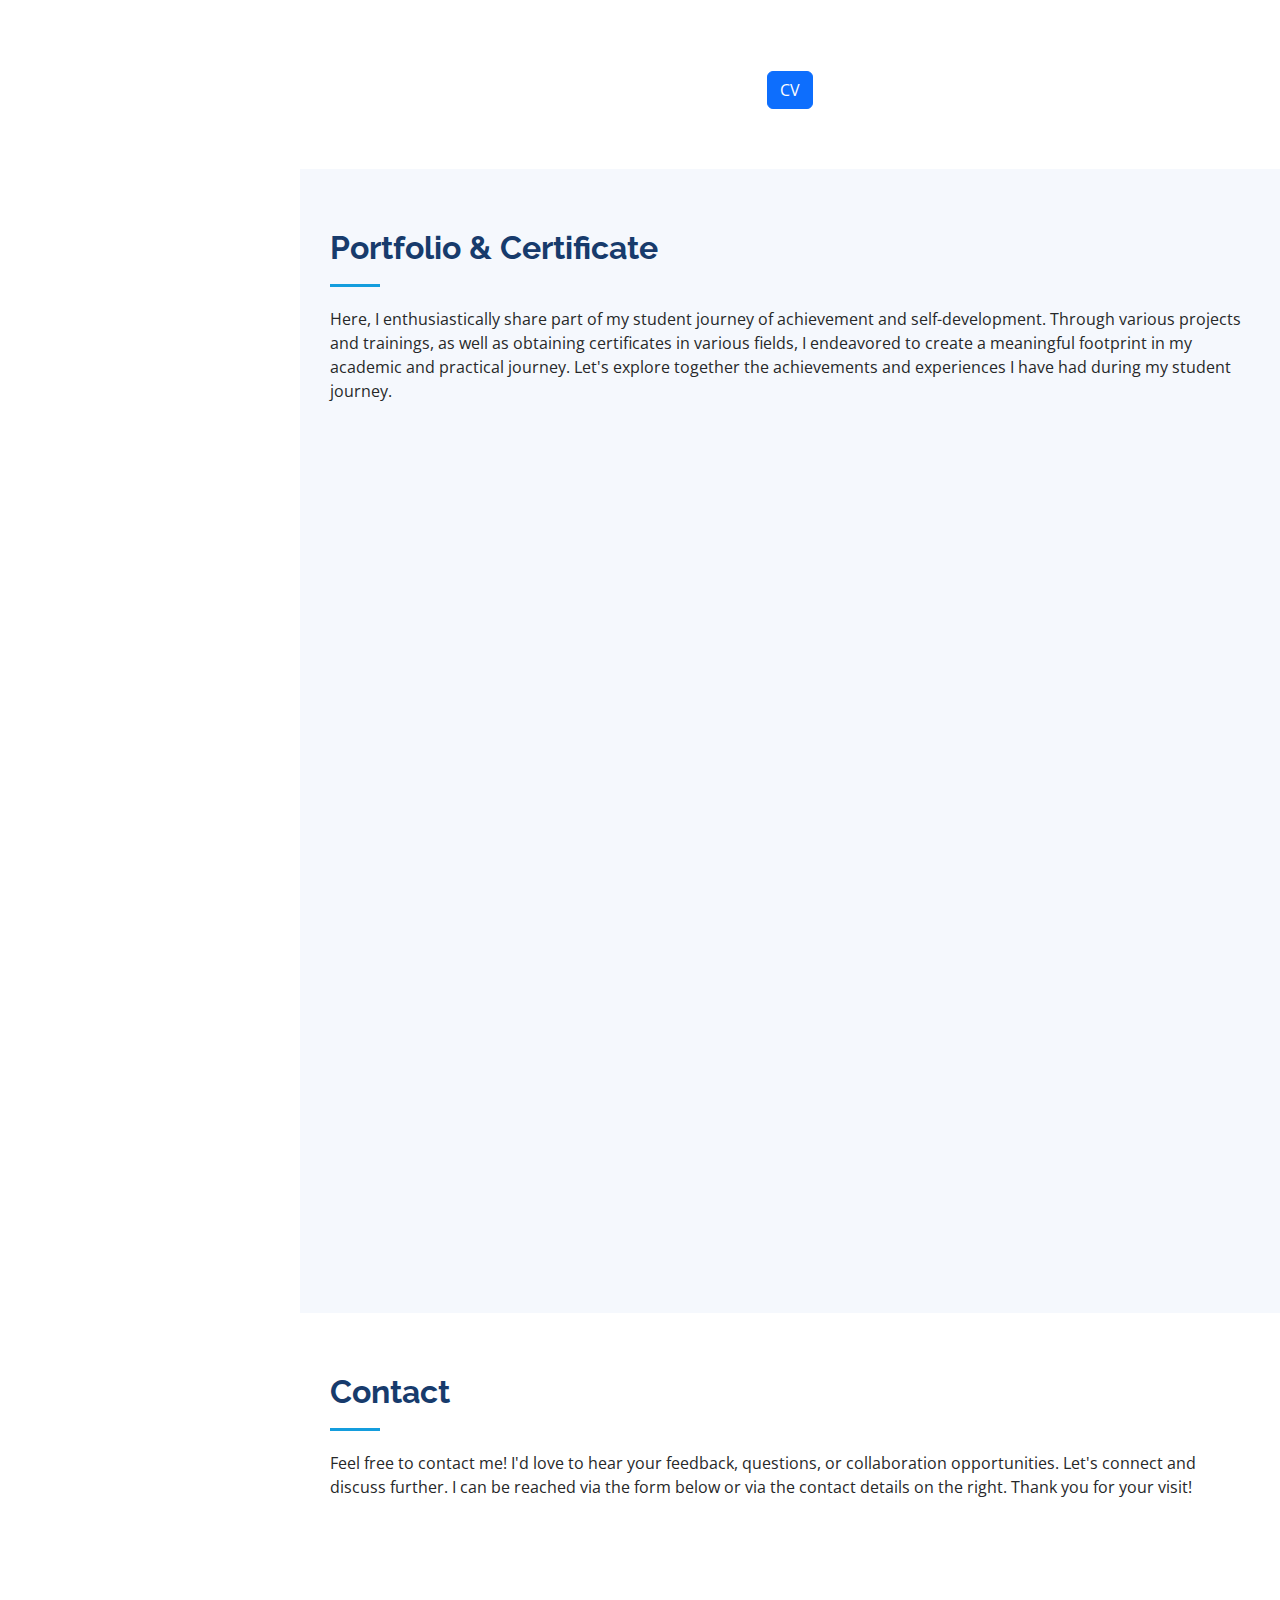
==== commit c5bf82cb: "Update index.html" ====
--- a/index.html
+++ b/index.html
@@ -178,7 +178,7 @@
             </div>
           </div>
           <div class="d-flex justify-content-center mt-4">
-            <a href="https://drive.google.com/file/d/1m5vdDEXqISWF2lnhtkn1PWutfEEmu12e/view?usp=sharing" download class="btn btn-primary">Download CV</a>
+            <a href="https://drive.google.com/file/d/1m5vdDEXqISWF2lnhtkn1PWutfEEmu12e/view?usp=sharing" download class="btn btn-primary">CV</a>
         </div>
     </section>
 
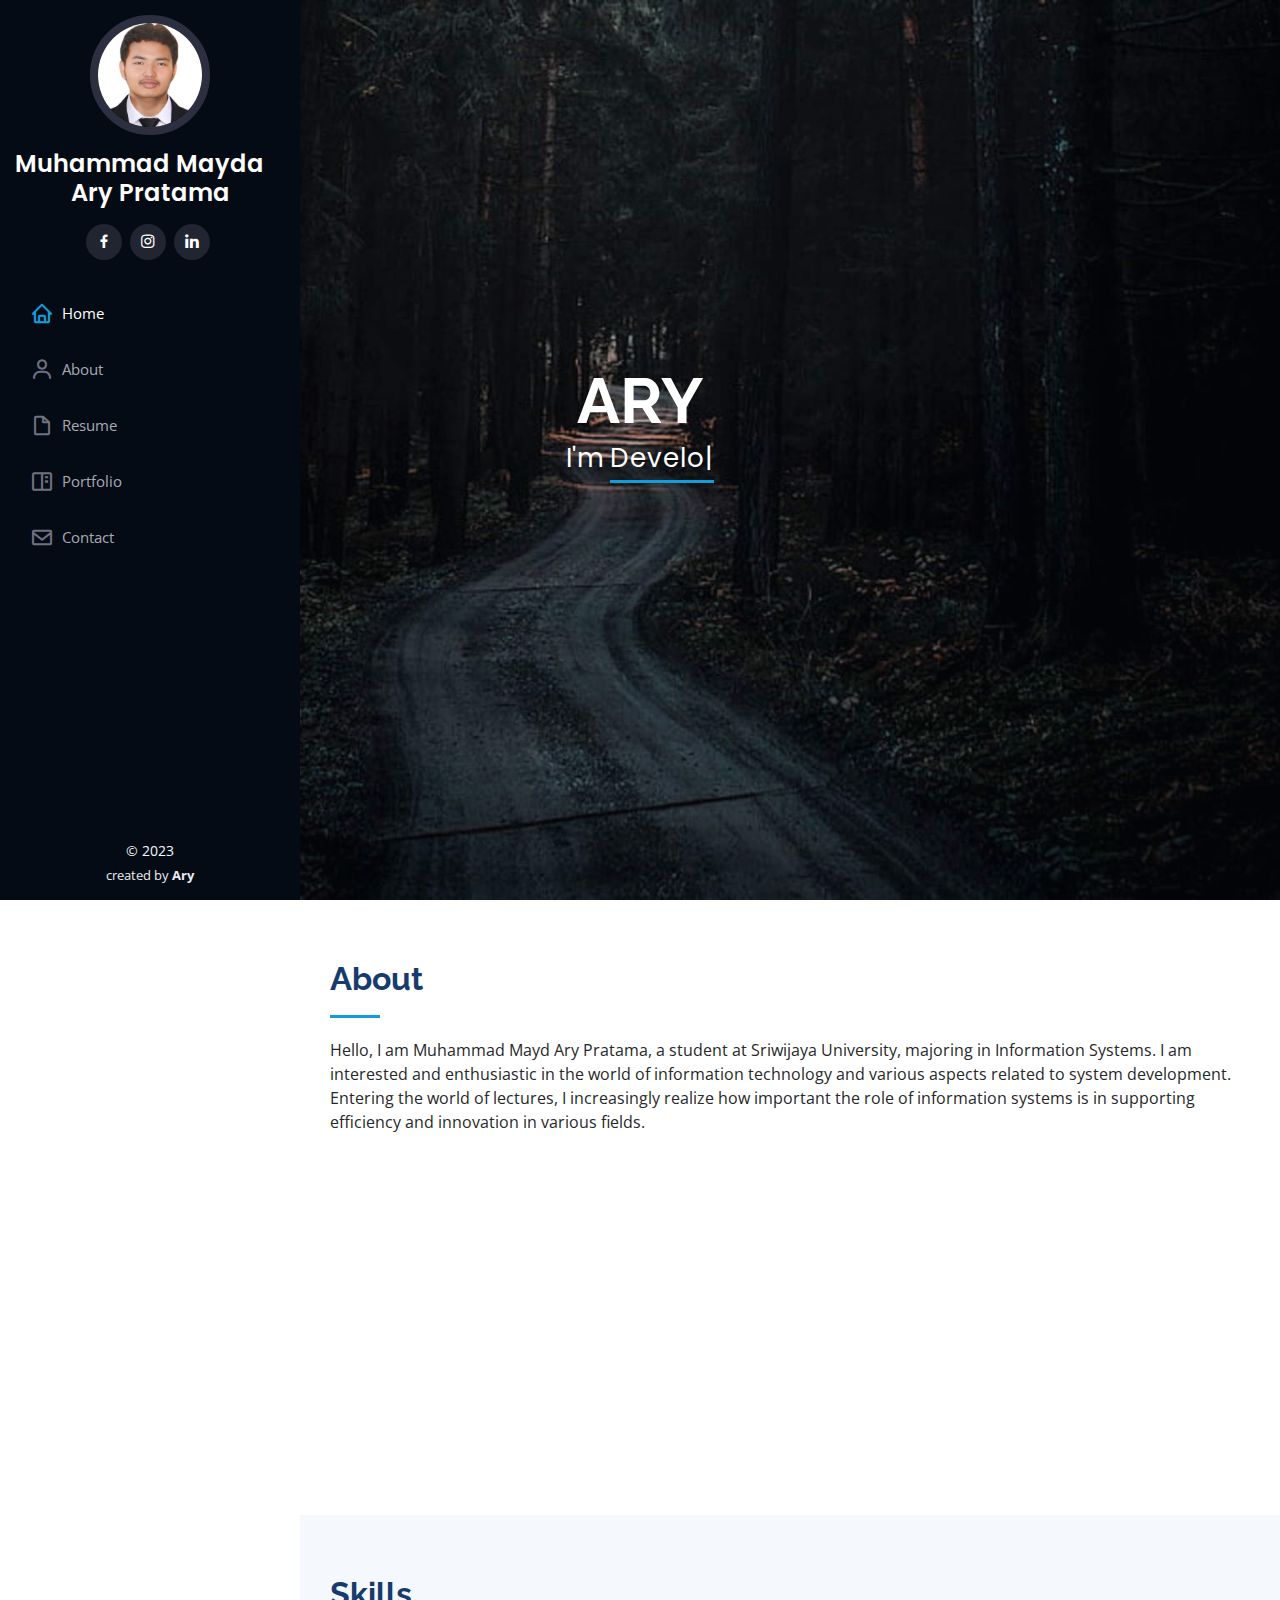
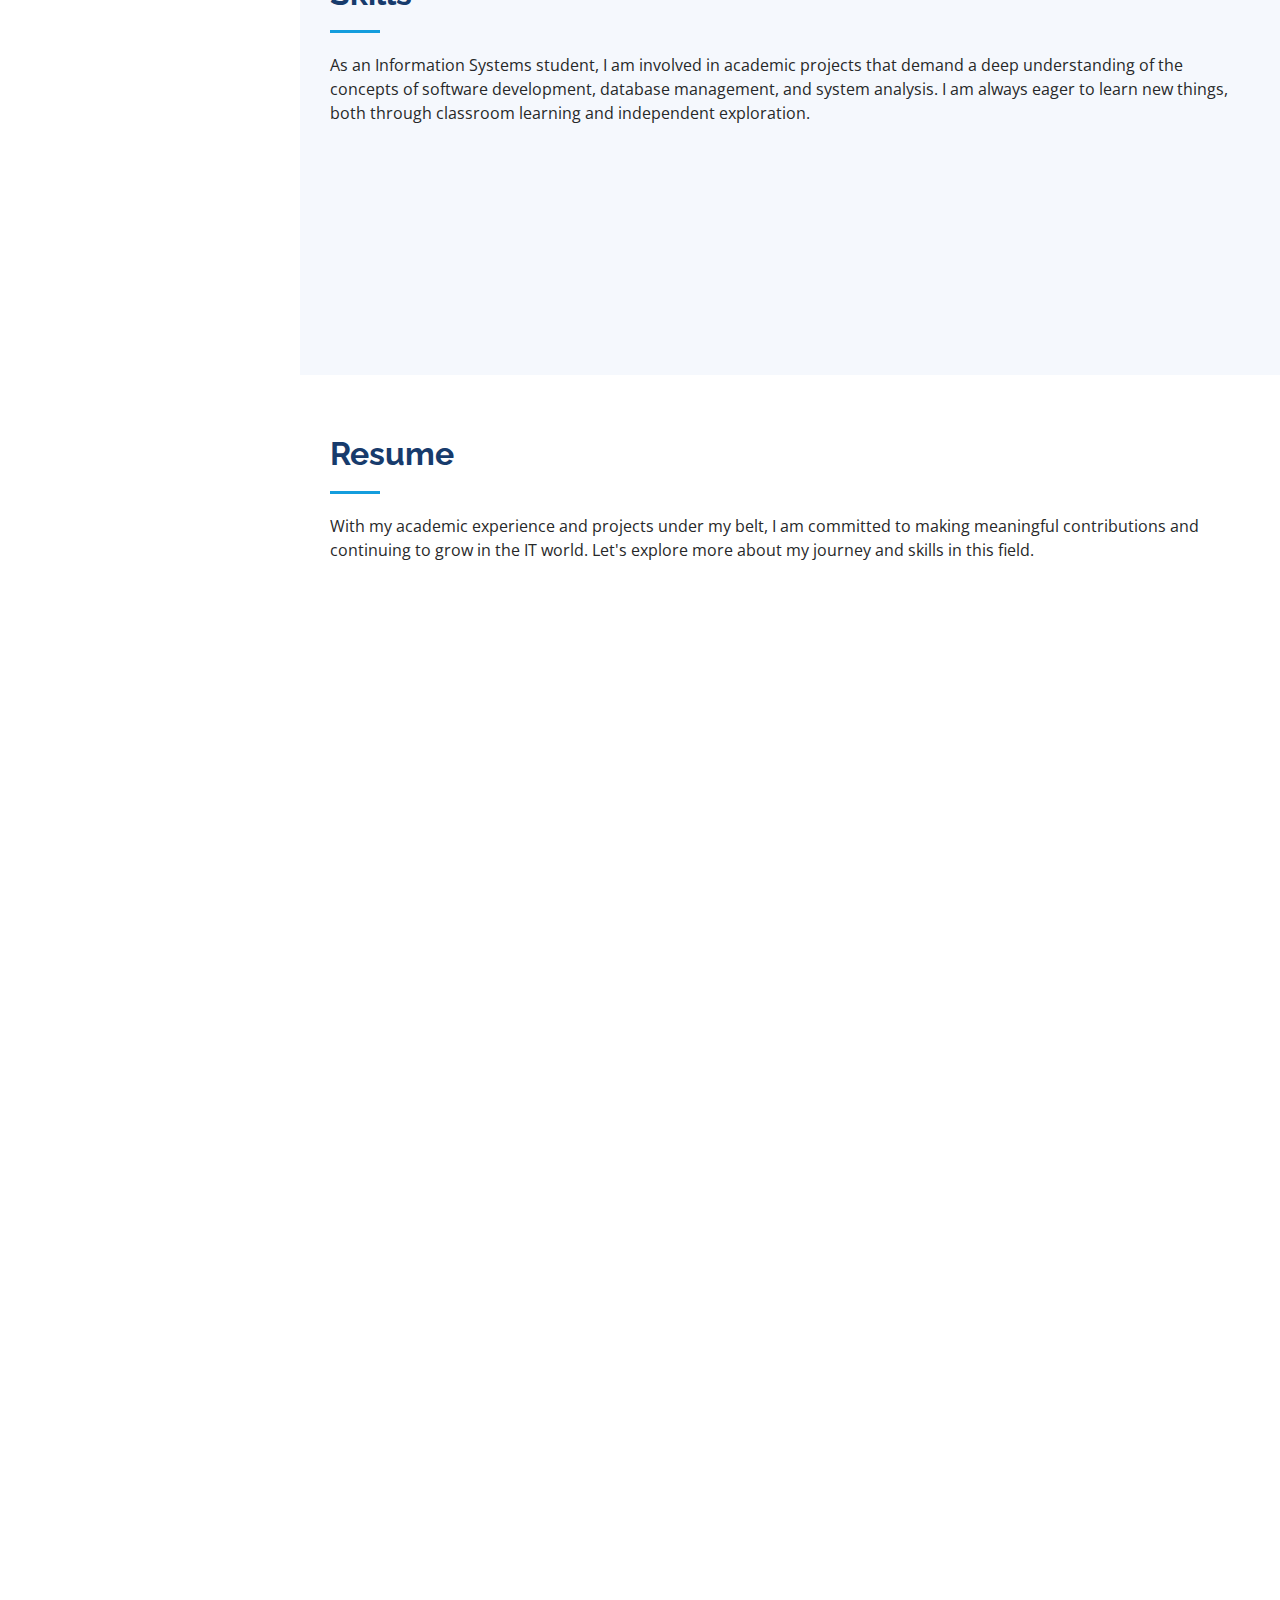
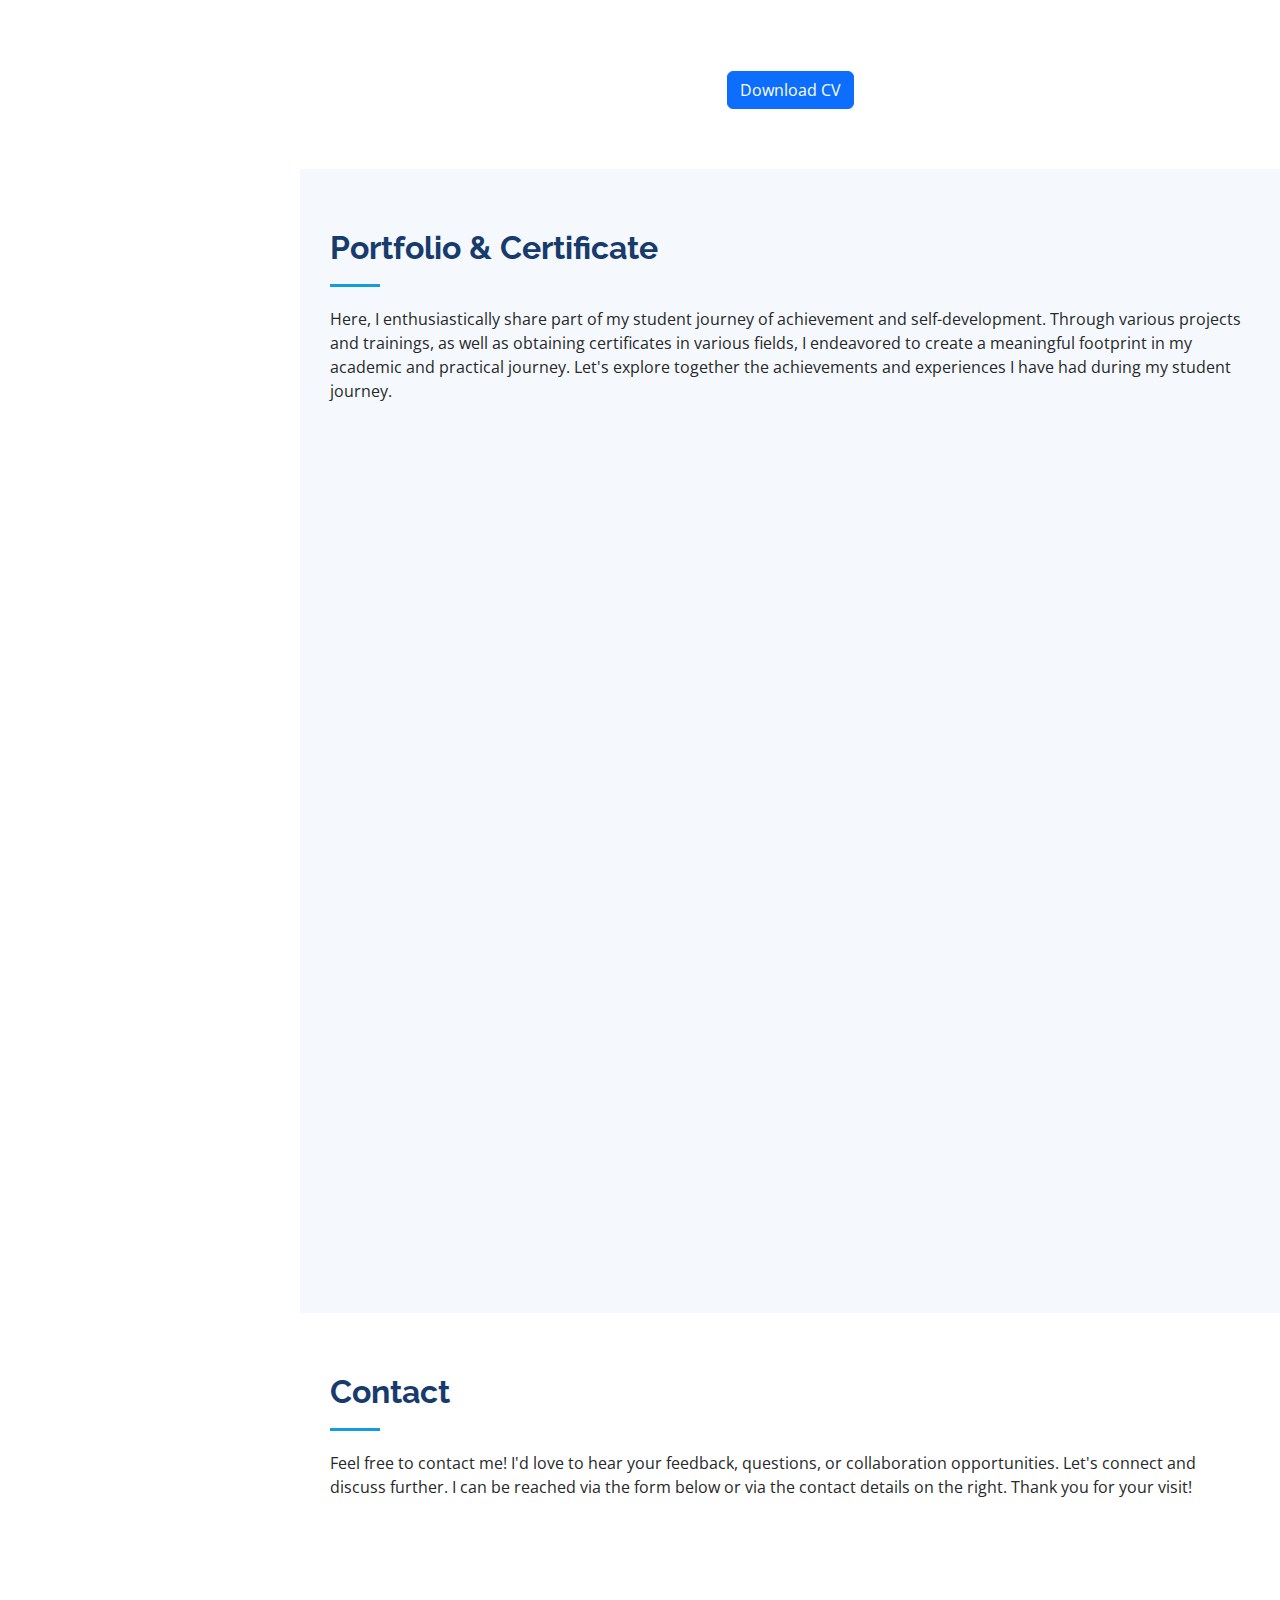
==== commit a80b5961: "Update index.html" ====
--- a/index.html
+++ b/index.html
@@ -178,7 +178,7 @@
             </div>
           </div>
           <div class="d-flex justify-content-center mt-4">
-            <a href="https://drive.google.com/file/d/1m5vdDEXqISWF2lnhtkn1PWutfEEmu12e/view?usp=sharing" download class="btn btn-primary">CV</a>
+            <a href="https://drive.google.com/file/d/1m5vdDEXqISWF2lnhtkn1PWutfEEmu12e/view?usp=sharing" download class="btn btn-primary">Download CV</a>
         </div>
     </section>
 
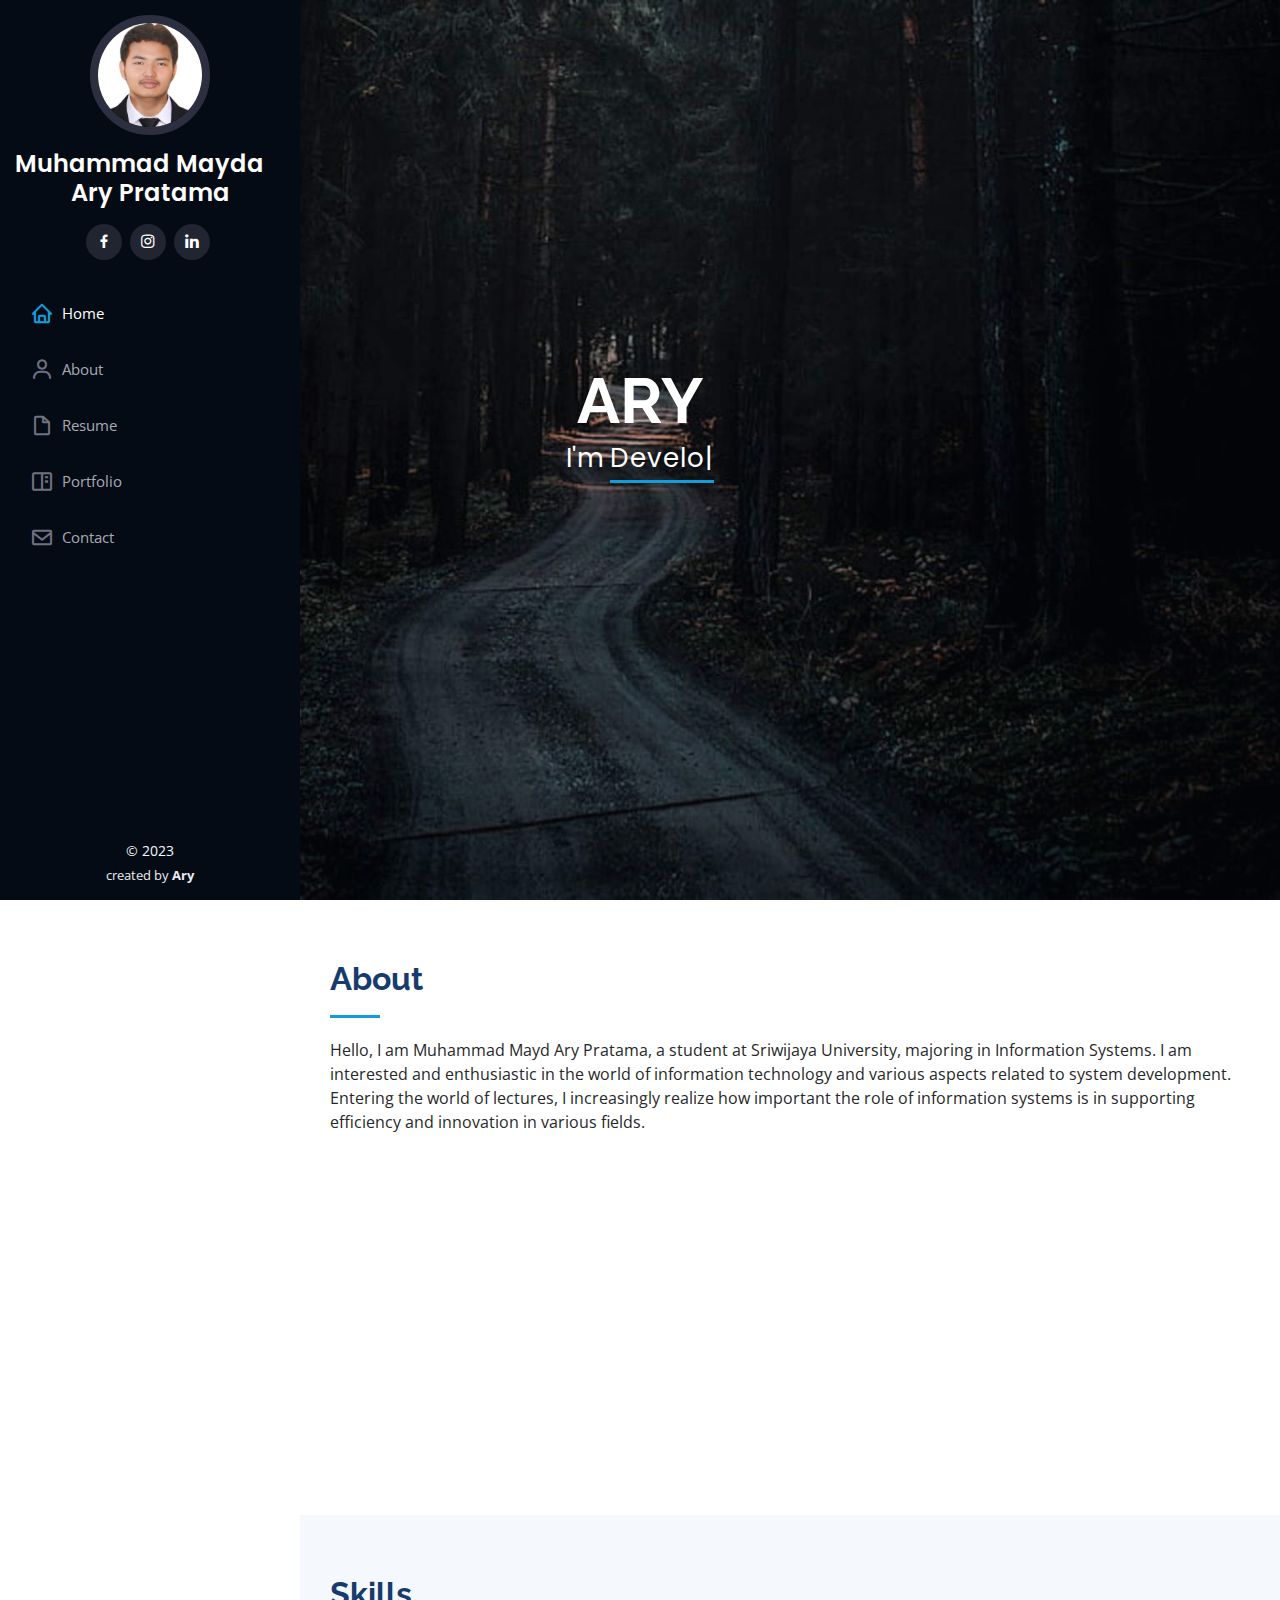
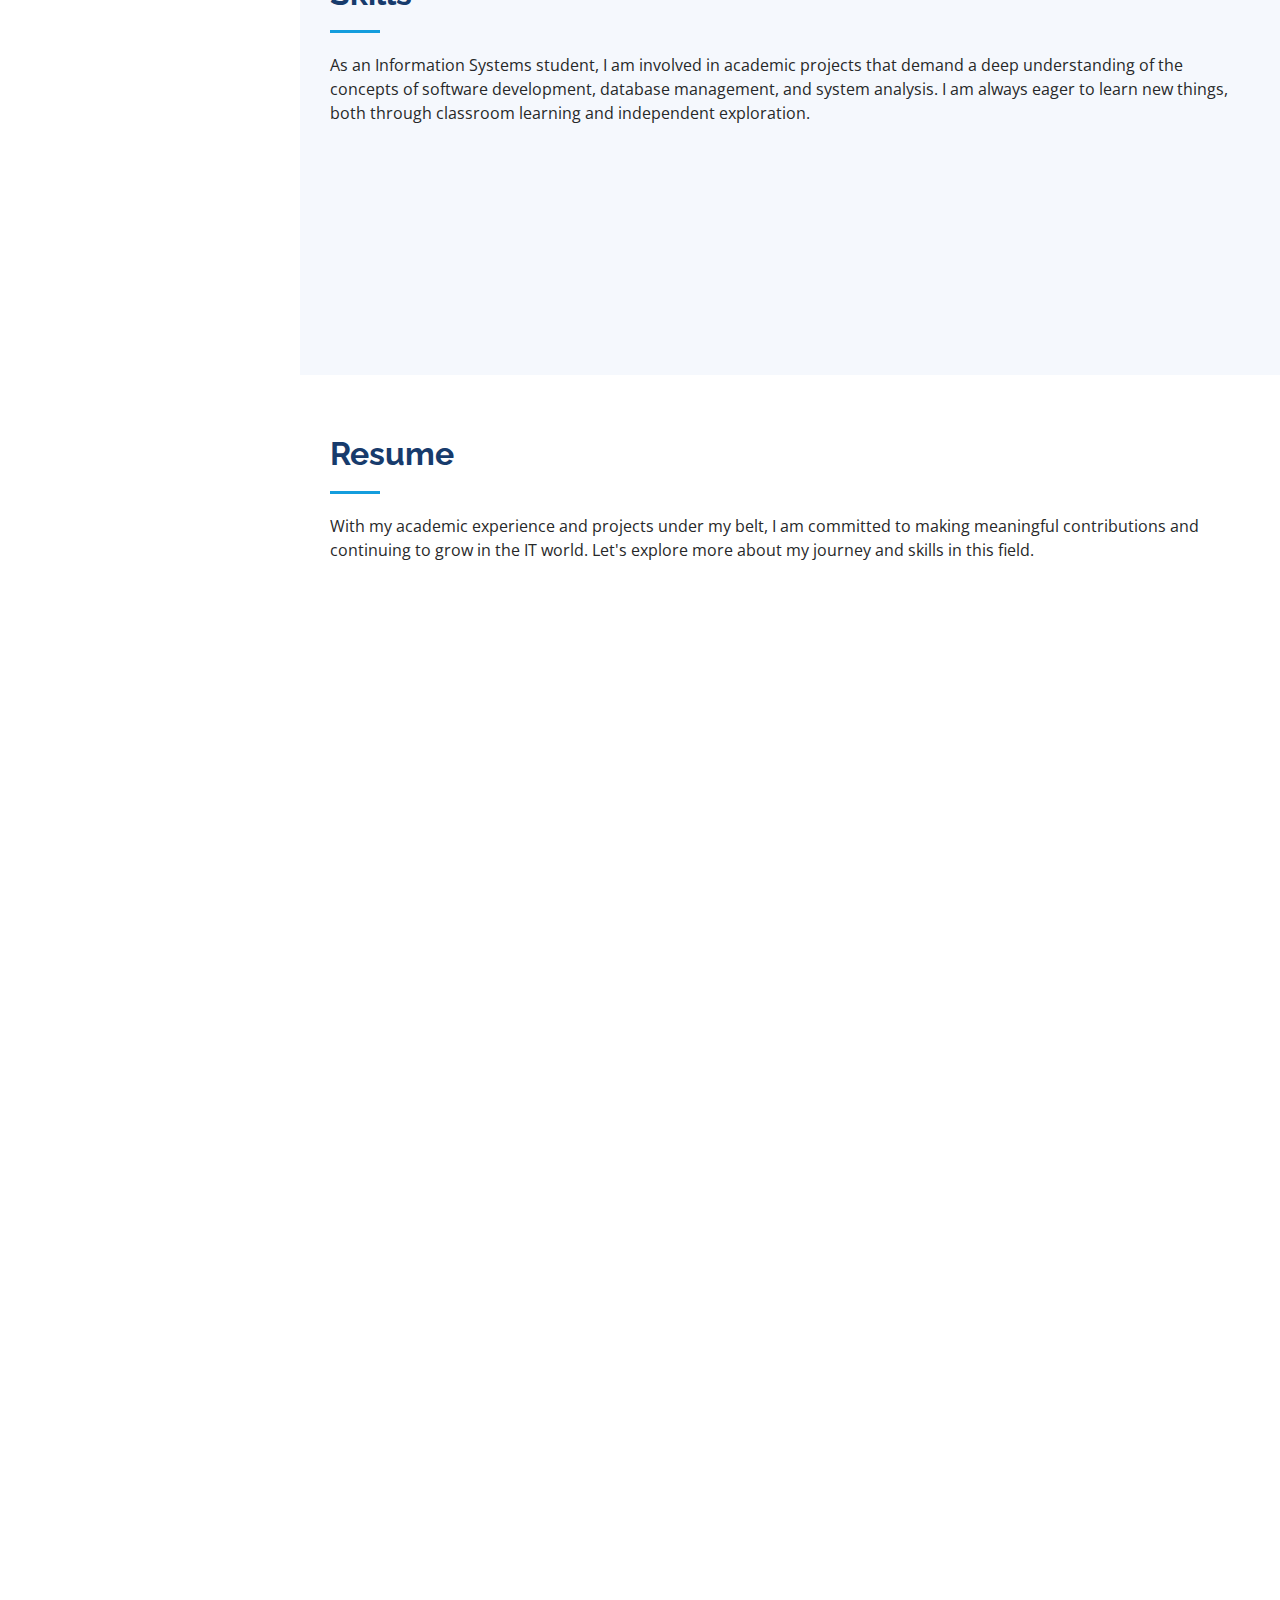
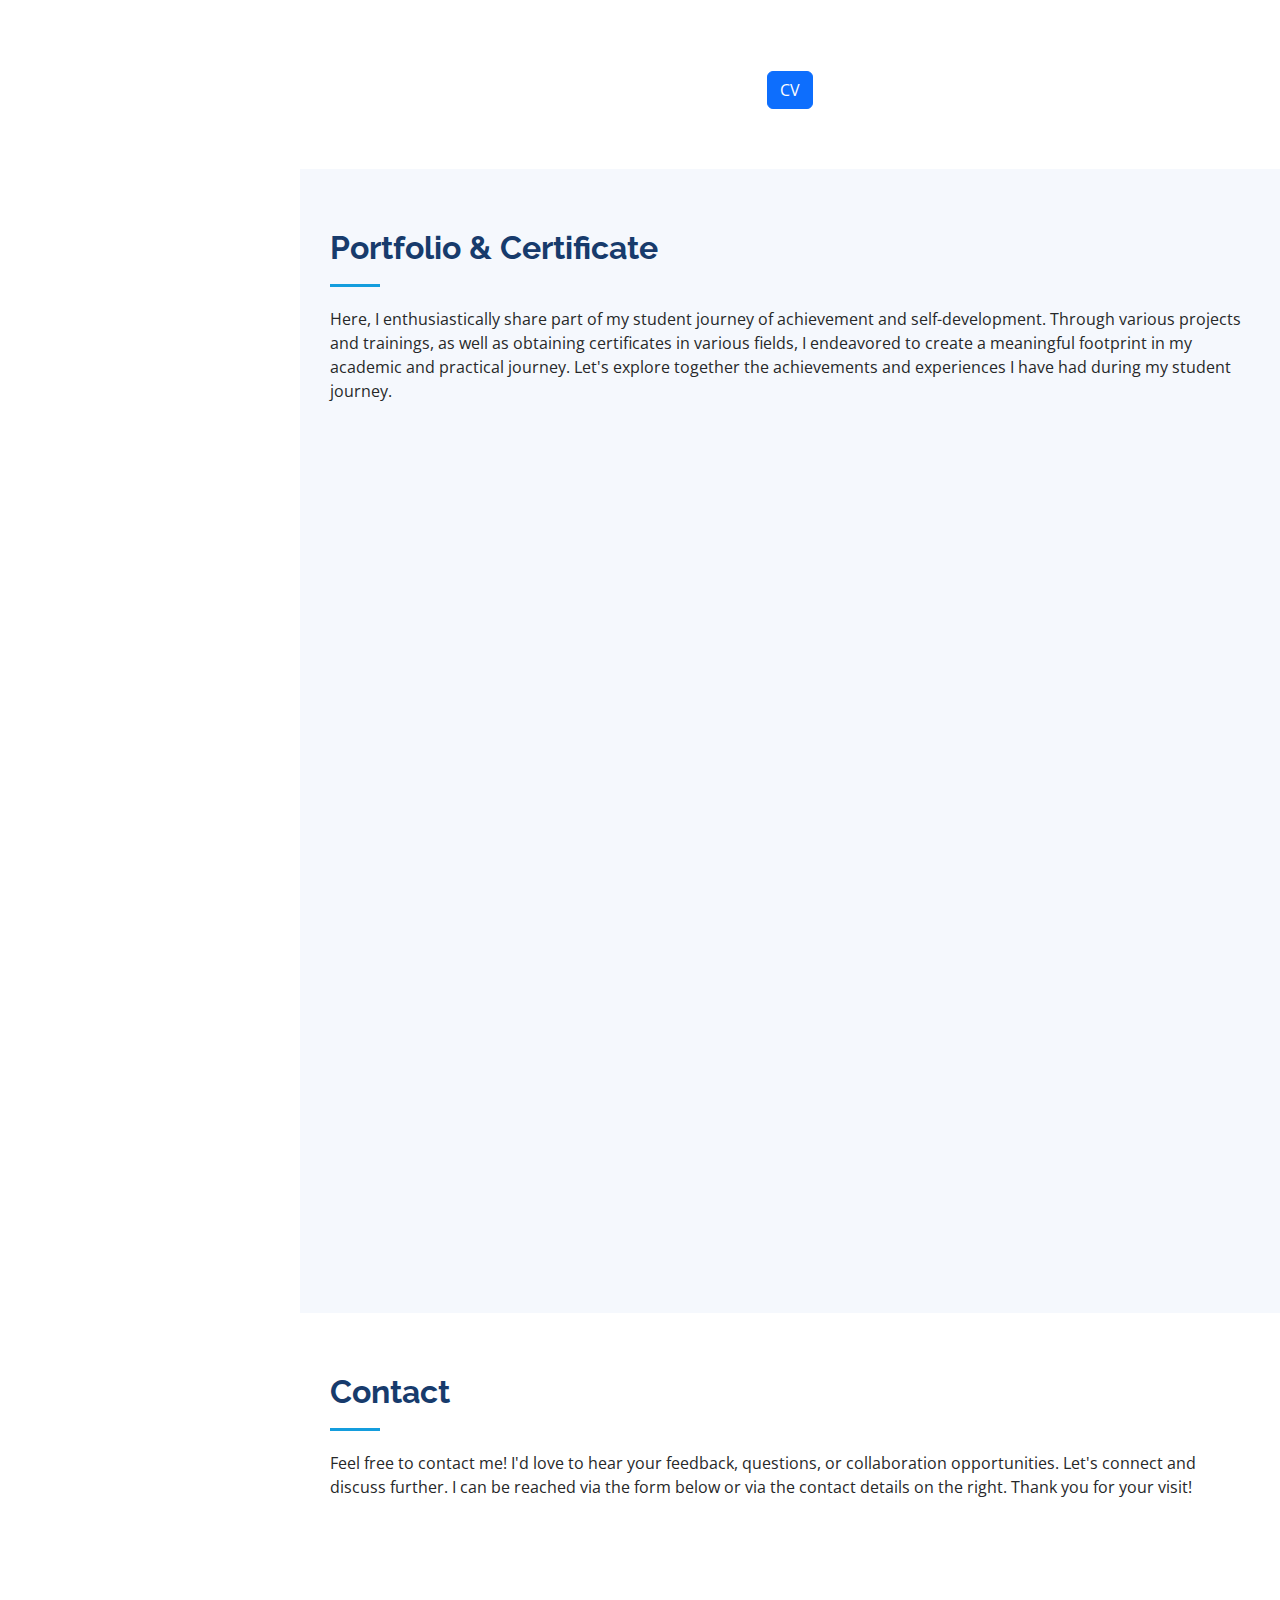
==== commit 3c2d8856: "Update index.html" ====
--- a/index.html
+++ b/index.html
@@ -178,7 +178,7 @@
             </div>
           </div>
           <div class="d-flex justify-content-center mt-4">
-            <a href="https://drive.google.com/file/d/1m5vdDEXqISWF2lnhtkn1PWutfEEmu12e/view?usp=sharing" download class="btn btn-primary">Download CV</a>
+            <a href="https://drive.google.com/file/d/1m5vdDEXqISWF2lnhtkn1PWutfEEmu12e/view?usp=sharing" download class="btn btn-primary">CV</a>
         </div>
     </section>
 
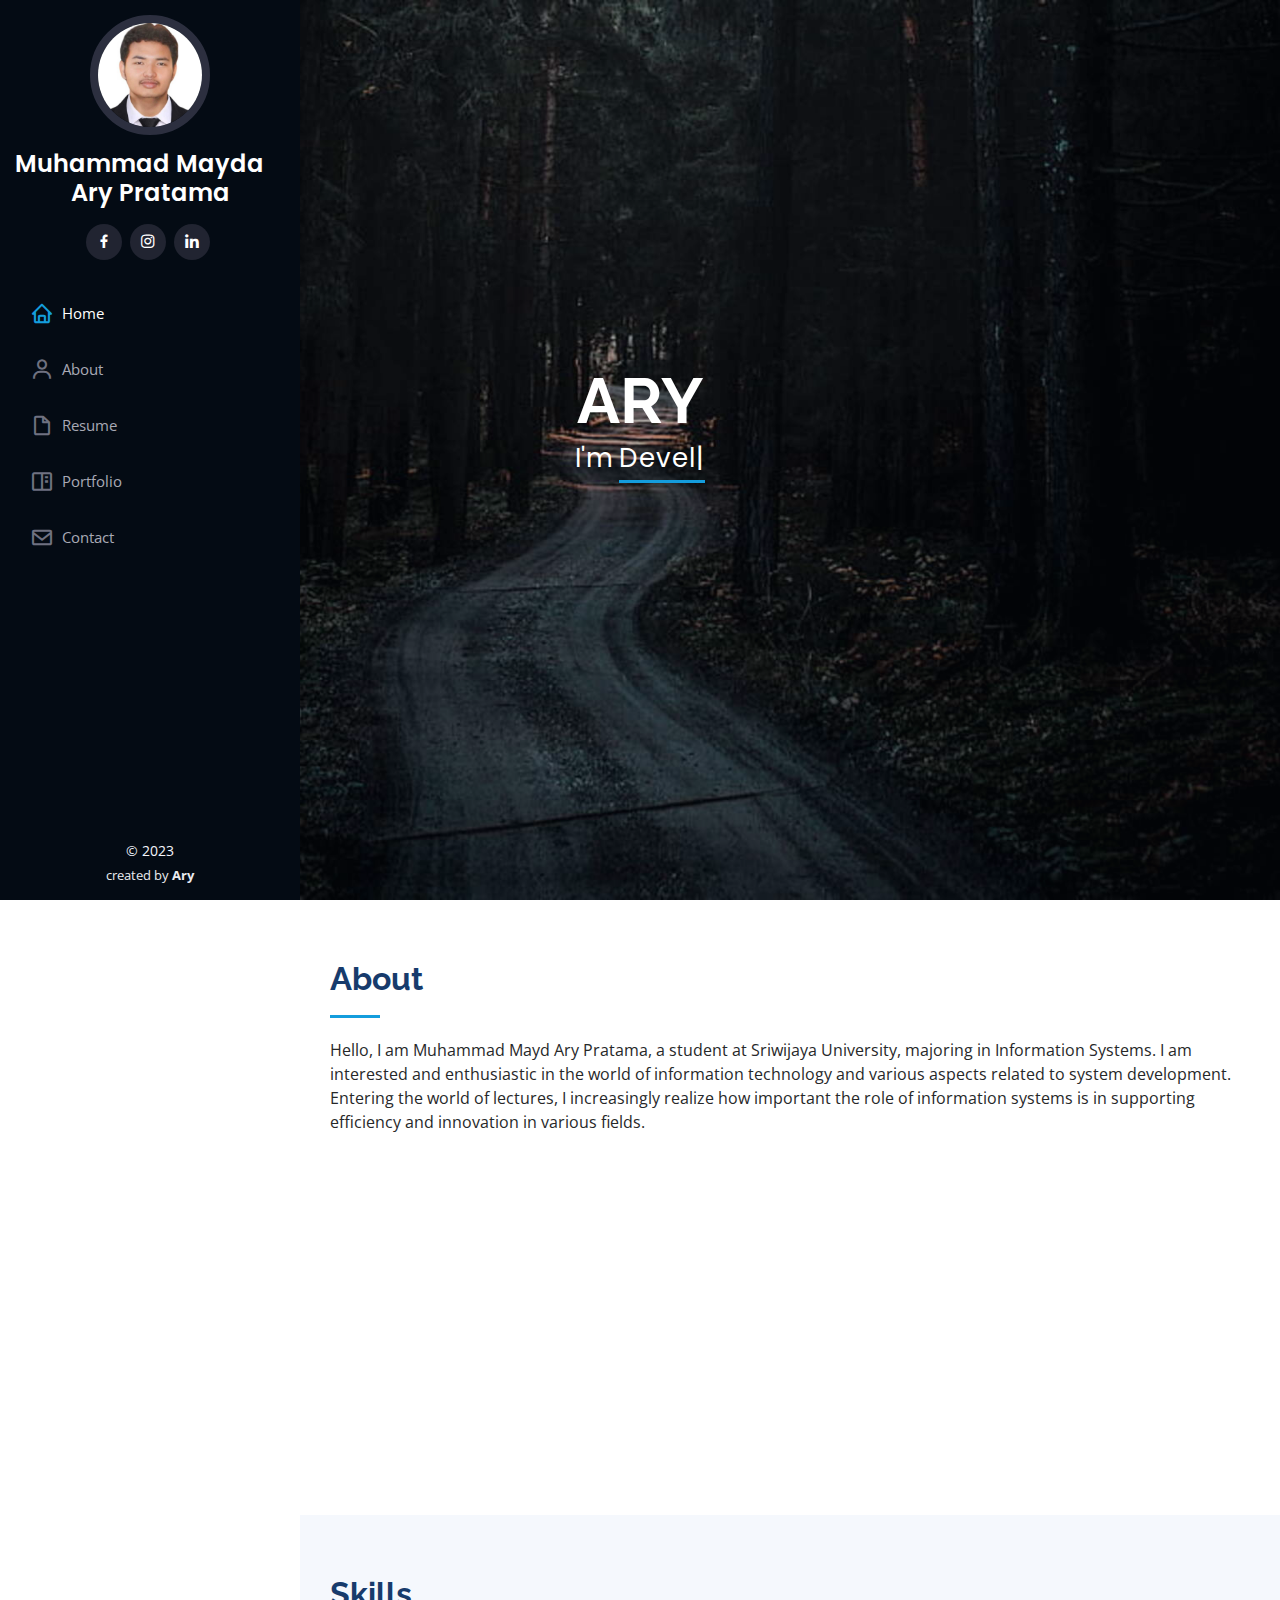
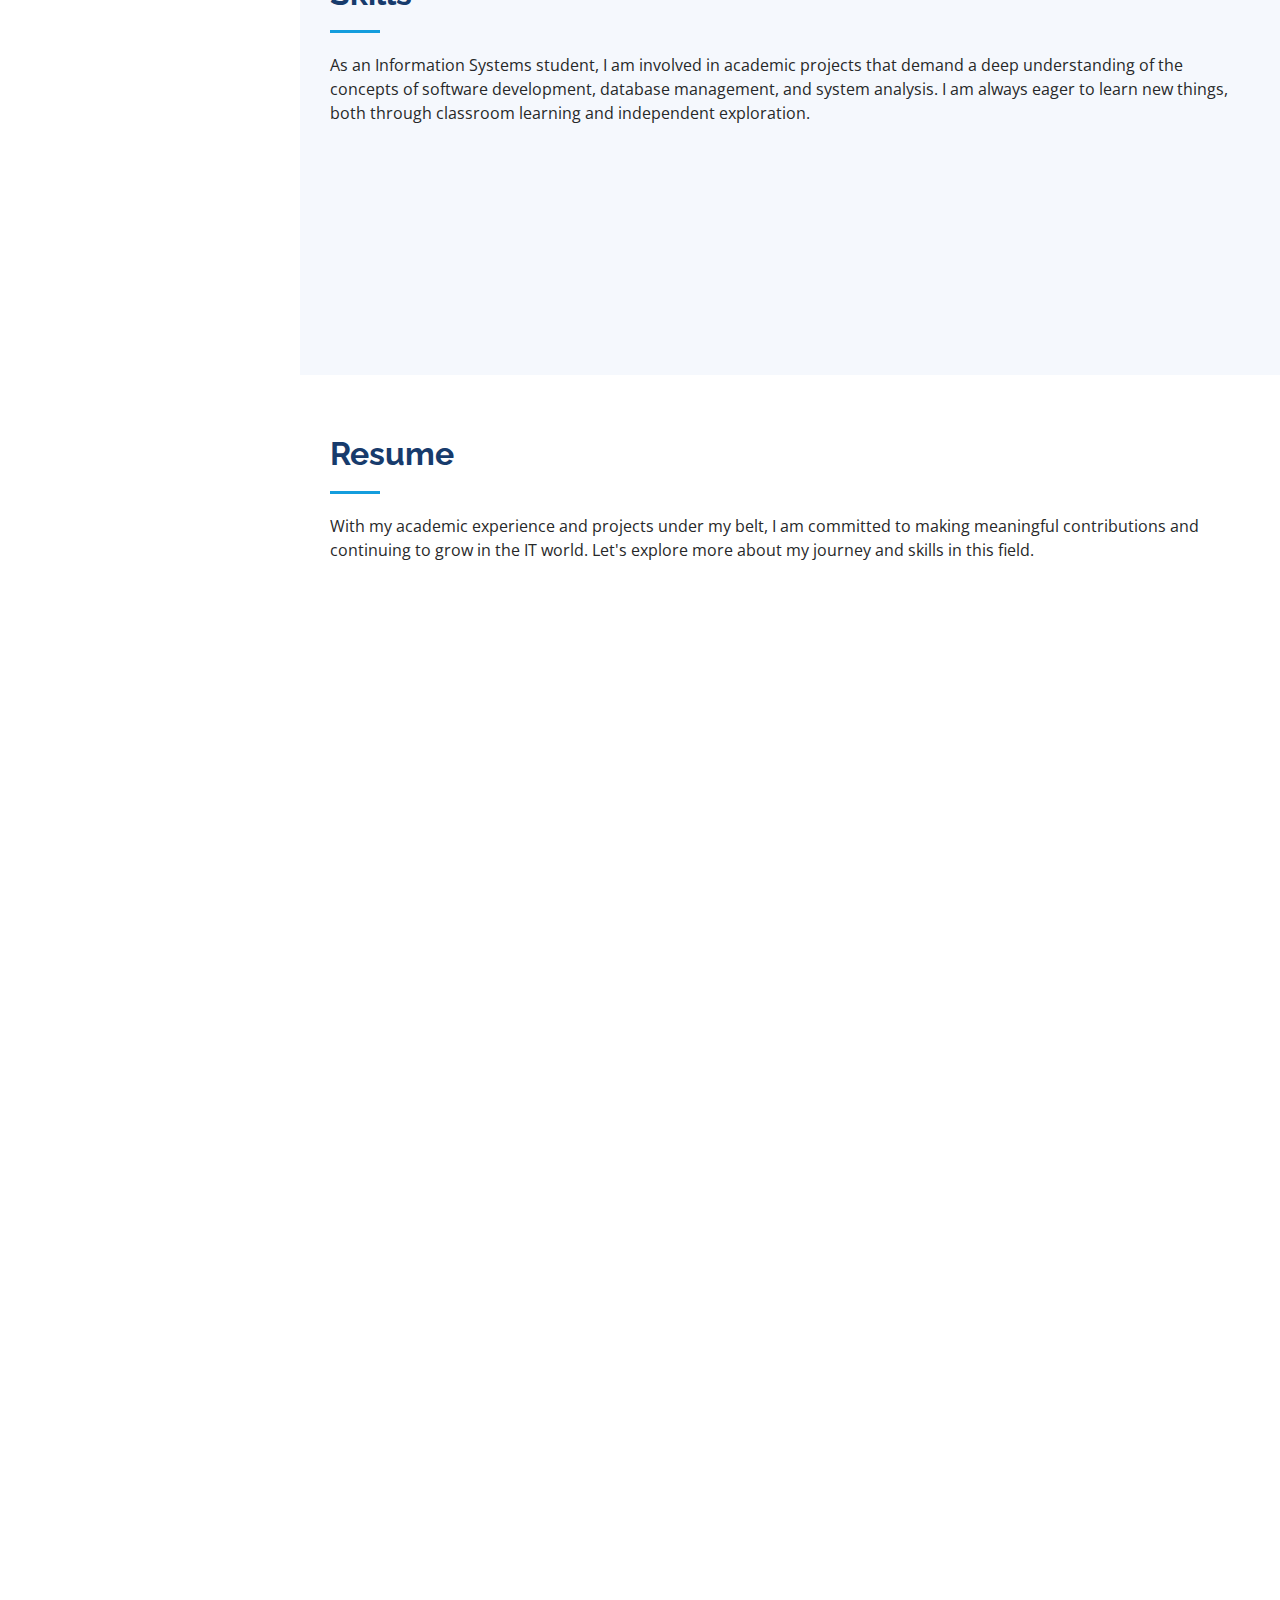
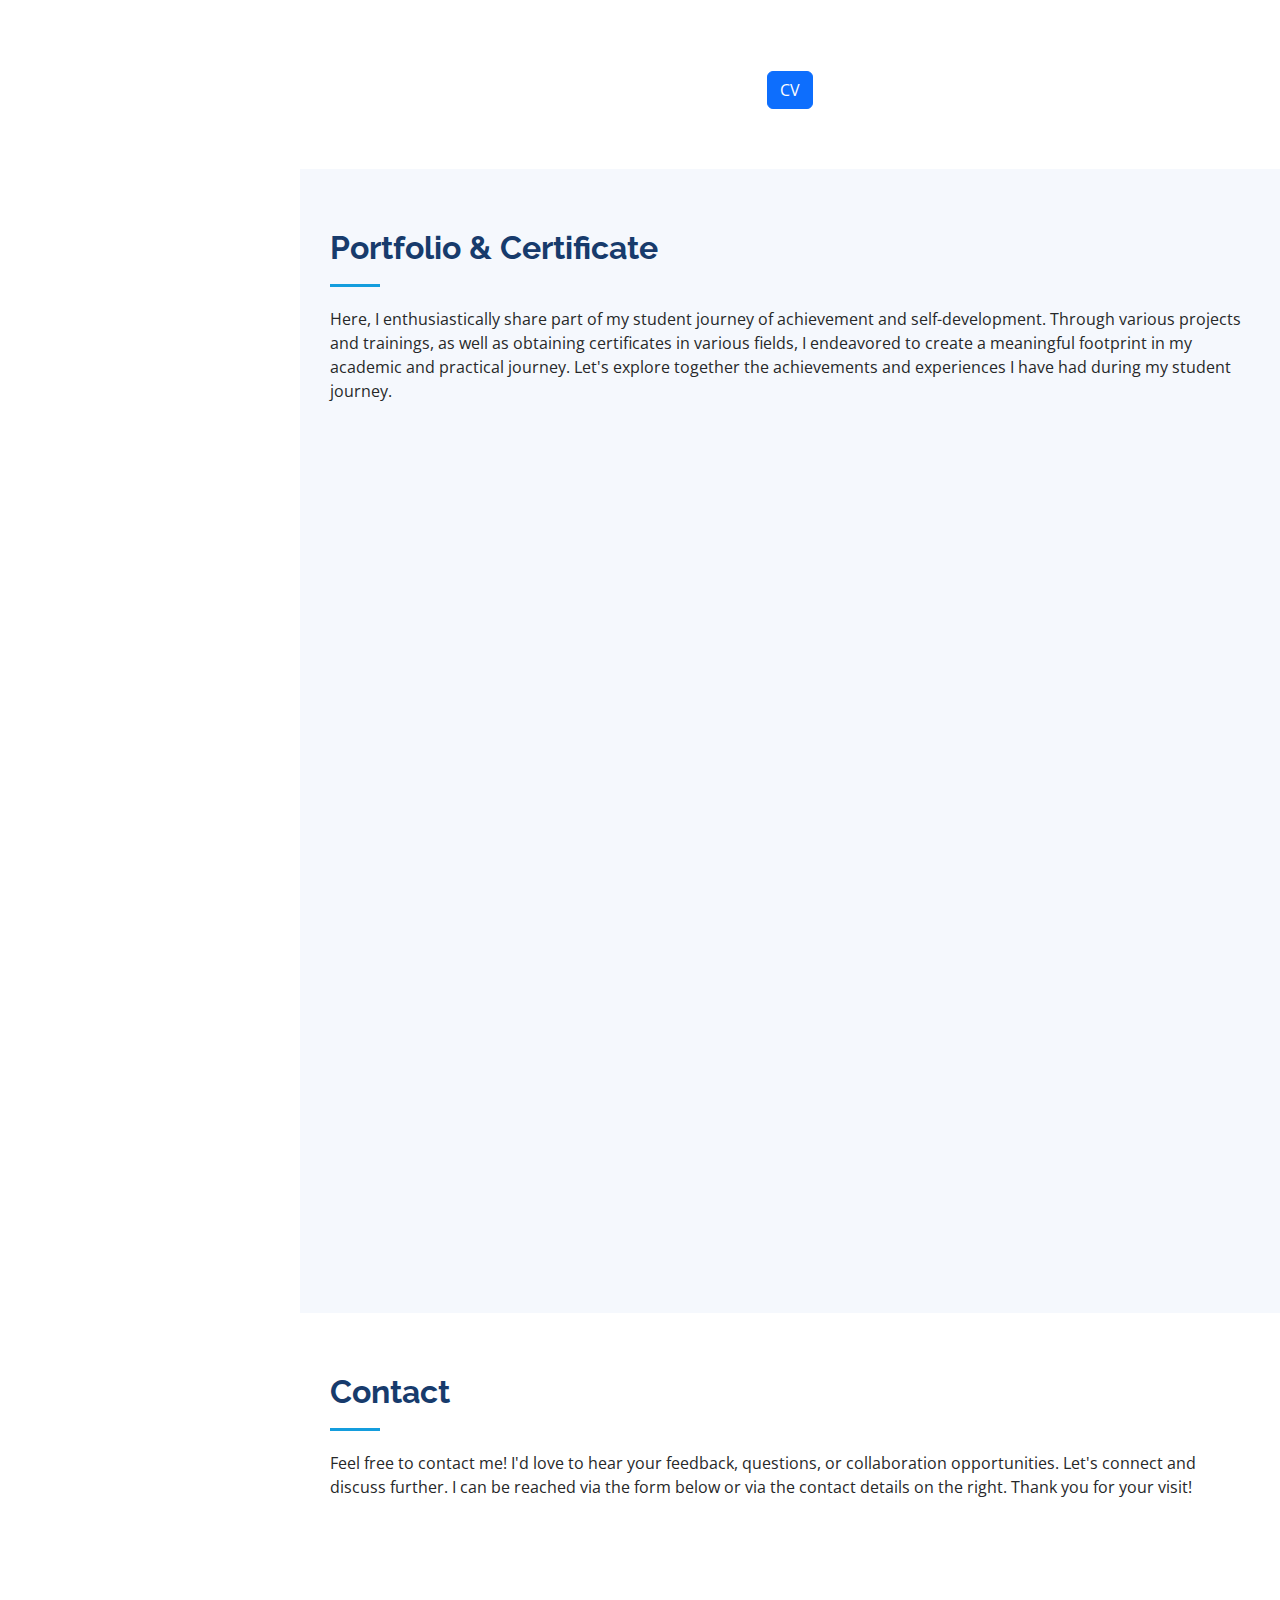
==== commit 6ff4d1a6: "Update index.html" ====
--- a/index.html
+++ b/index.html
@@ -178,7 +178,7 @@
             </div>
           </div>
           <div class="d-flex justify-content-center mt-4">
-            <a href="https://drive.google.com/file/d/1m5vdDEXqISWF2lnhtkn1PWutfEEmu12e/view?usp=sharing" download class="btn btn-primary">CV</a>
+            <a href="https://drive.google.com/file/d/1giN_9VBnlB5jxOSZe8DvUsIxxHlSpqE_/view?usp=sharing" download class="btn btn-primary">CV</a>
         </div>
     </section>
 
